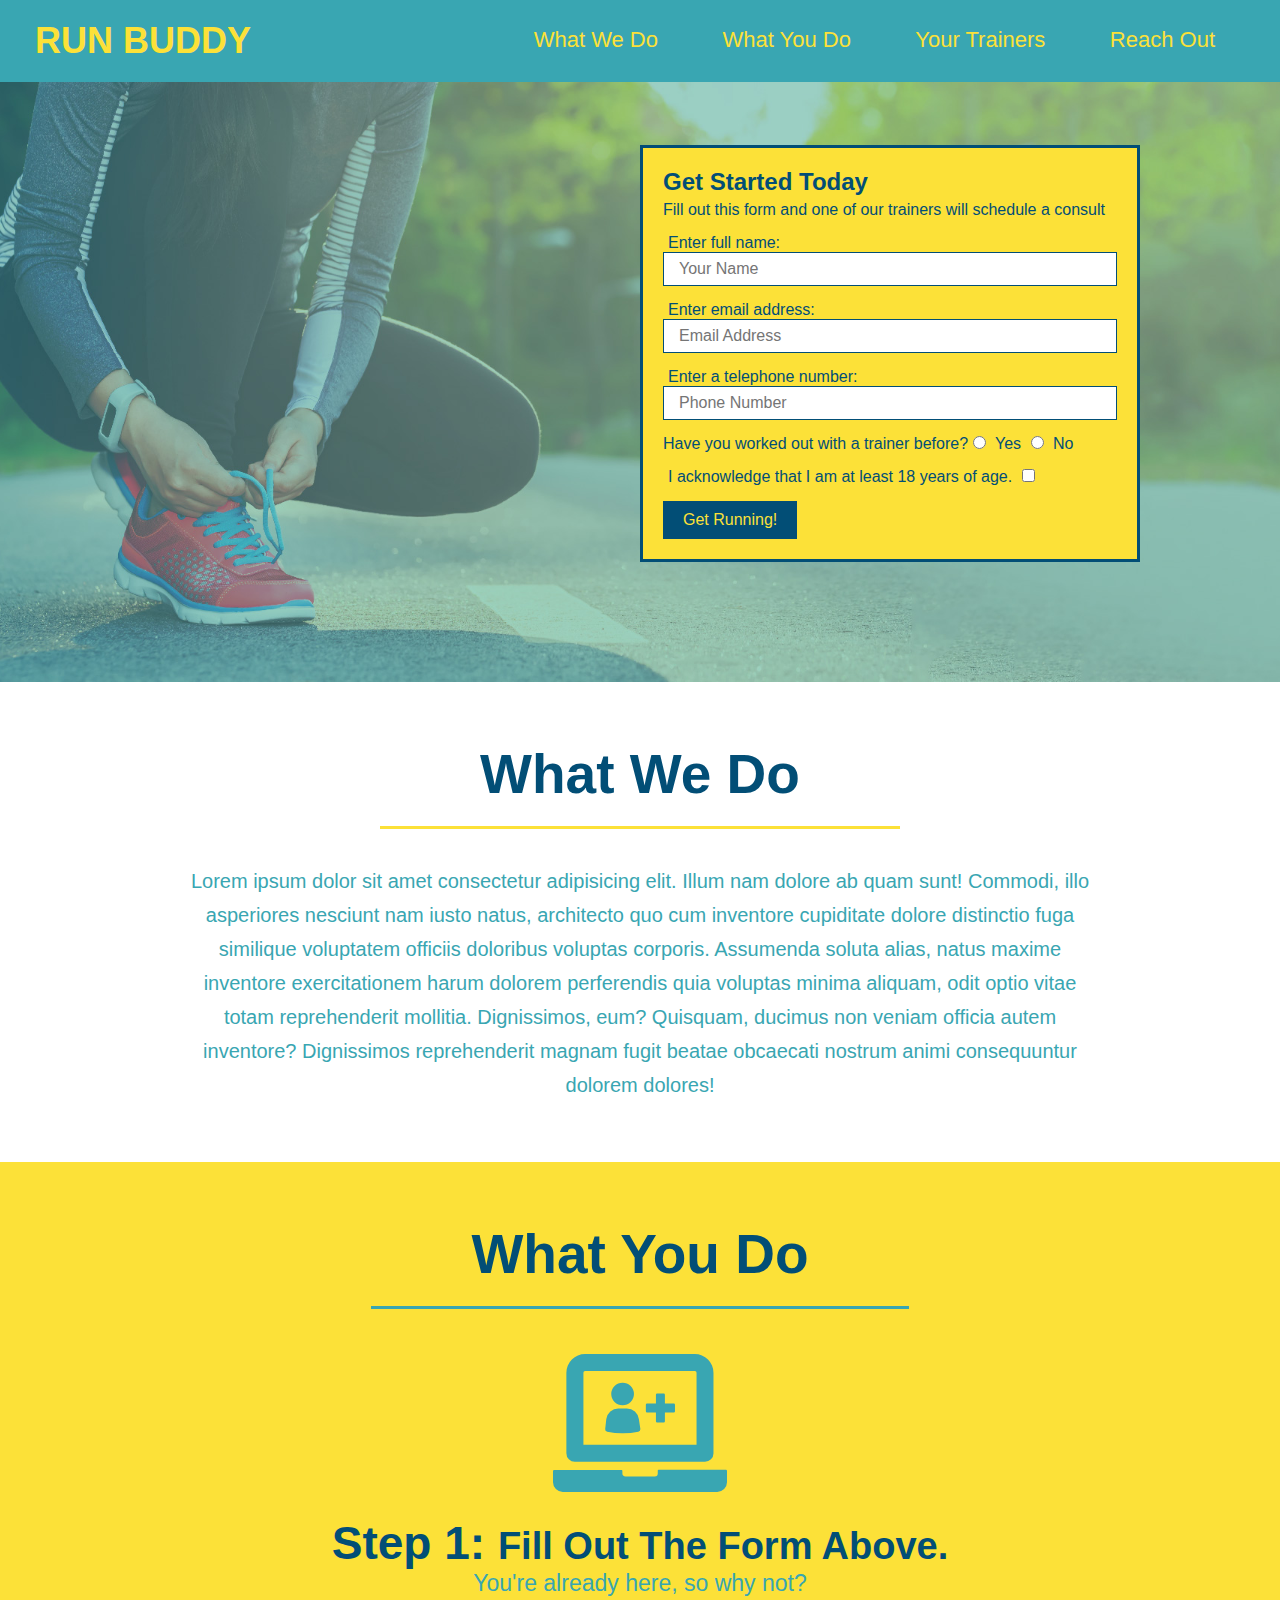
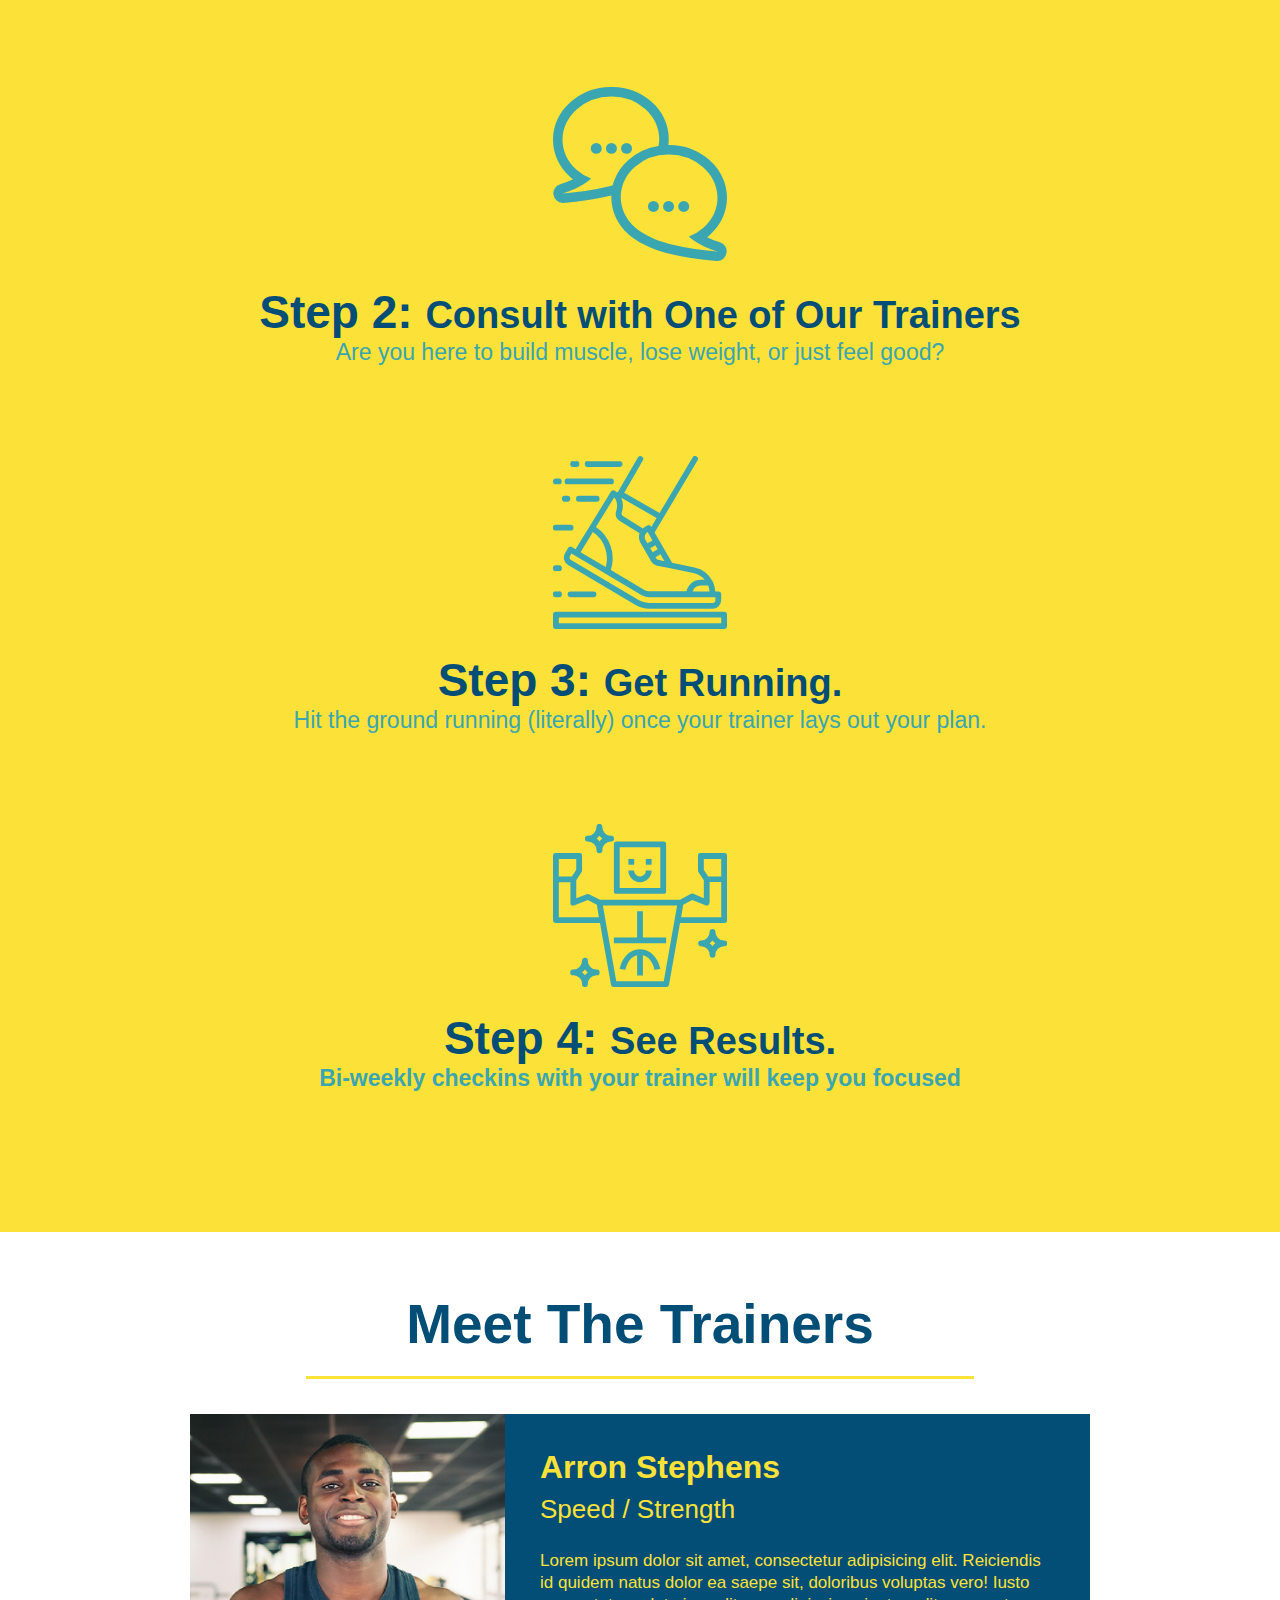
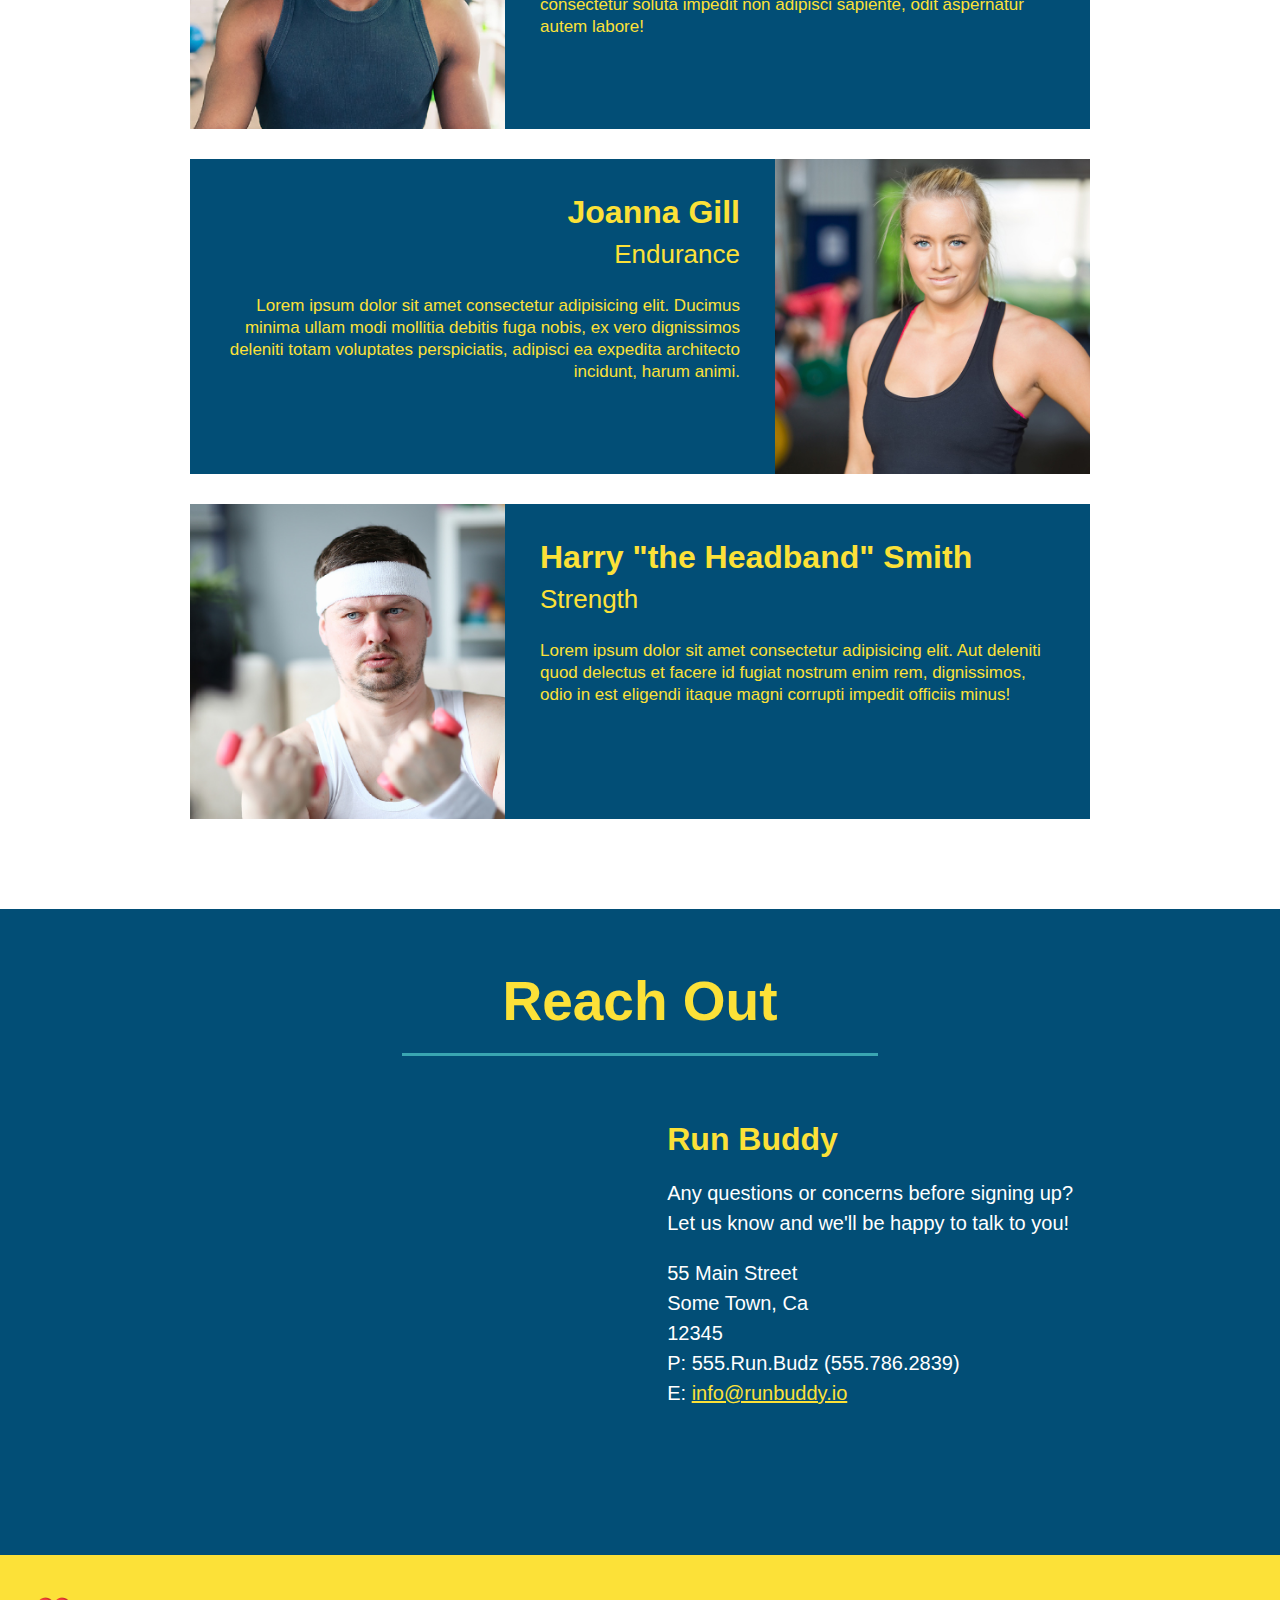
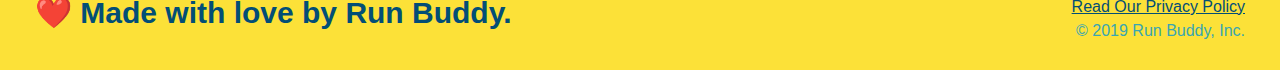
==== index.html @ bd741555 "privacy policy" ====
<!DOCTYPE html>

<html lang="en">

    <head>
        <link rel="stylesheet" href="./assets/css/style.css" />
        <meta charset="UTF-8" />
        <title> Run Buddy</title>
    </head>

    <body>

    <!-- navigation -->

    <header>

        <h1>
            <a href="/">RUN BUDDY</a>

        </h1>

        <nav>

    <!-- Unordered list element -->

    <ul>
        <!-- List item element -->

        <li>
    
            <!-- Anchor element -->

            <a href="#what-we-do">What We Do</a>

        </li>

        <li>

            <a href="#what-you-do">What You Do</a>

        </li>

        <li>

            <a href="#your-trainers">Your Trainers</a>

        </li>

        <li>

            <a href="#reach-out">Reach Out</a>

        </li>

    </ul>

        </nav>

    </header>

    <!-- hero/jumbotron -->

    <section class="hero">
        <div class="hero-form">
            <h3>Get Started Today</h3>
            <p>Fill out this form and one of our trainers will schedule a consult</p>
            <form>
                <label for="name">Enter full name:</label>
                <input type="text" placeholder="Your Name" name="name" id="name" class="form-input" />
                <label for="email">Enter email address:</label>
                <input type="email" placeholder="Email Address" name="email" id="email" class="form-input" />
                <label for="phone">Enter a telephone number:</label>
                <input type="tel" placeholder="Phone Number" name="phone" id="phone" class="form-input" />
                <p>
                    Have you worked out with a trainer before?
                    <input type="radio" name="trainer-confirm" id="trainer-yes" />
                    <label for="trainer-yes">Yes</label>
                    <input type="radio" name="trainer-confirm" id="trainer-no" />
                    <label for="trainer-no">No</label>
                </p>
                <p>
                    <label for="checkbox" >
                        I acknowledge that I am at least 18 years of age.
                    </label>
                    <input type="checkbox" name="age-confirm" id="checkbox" />
                </p>
                <button type="submit">
                    Get Running!
                </button>
            </form>
        </div>
     </section>


    <!-- what we do section -->

    <section id="what-we-do" class="intro">

        <h2 class="section-title primary-border">
            What We Do
        </h2>
        <p>
           Lorem ipsum dolor sit amet consectetur adipisicing elit. Illum nam dolore ab quam sunt! Commodi, illo asperiores nesciunt nam iusto natus, architecto quo cum inventore cupiditate dolore distinctio fuga similique voluptatem officiis doloribus voluptas corporis. Assumenda soluta alias, natus maxime inventore exercitationem harum dolorem perferendis quia voluptas minima aliquam, odit optio vitae totam reprehenderit mollitia. Dignissimos, eum? Quisquam, ducimus non veniam officia autem inventore? Dignissimos reprehenderit magnam fugit beatae obcaecati nostrum animi consequuntur dolorem dolores!
        </p>    
    </section> 

    <!-- what you do section -->

    <section id="what-you-do" class="steps">

        <h2 class="section-title secondary-border">
            What You Do
        </h2>

        <div>
            <img src="./assets/images/step-1.svg" alt="" />
            <h3>Step 1: <span>Fill Out The Form Above.</span></h3>
            <p>You're already here, so why not?</p>
        </div>

        <div>
            <img src="./assets/images/step-2.svg" alt="" />
            <h3>Step 2: <span>Consult with One of Our Trainers</span></h3>
            <p>Are you here to build muscle, lose weight, or just feel good?</p>
        </div>

        <div>
            <img src="./assets/images/step-3.svg" alt="" />
            <h3>Step 3: <span>Get Running.</span></h3>
            <p>Hit the ground running (literally) once your trainer lays out your plan.</p>
        </div>

        <div>
            <img src="./assets/images/step-4.svg" alt="" />
            <h3>Step 4: <span>See Results.</</h3>
            <p>Bi-weekly checkins with your trainer will keep you focused</p>
        </div>

    </section> 

    <!-- meet the trainers section -->

    <section id="your-trainers" class="trainers">

        <h2 class="section-title primary-border">
            Meet The Trainers
        </h2>
        <article class="trainer">
            <img src="./assets/images/trainer-1.jpg" alt="Aaron Stephens in his workout clothes, ready to pump iron." />
            <div class="trainer-bio text-left">
                <h3>Arron Stephens</h3>
                <h4>Speed / Strength</h4>
                <p>
                    Lorem ipsum dolor sit amet, consectetur adipisicing elit. Reiciendis id quidem natus dolor ea saepe sit, doloribus voluptas vero! Iusto consectetur soluta impedit non adipisci sapiente, odit aspernatur autem labore!
                </p>
            </div>
        </article>
        <!--Secong Trainer Bio-->
        <article class="trainer">
            <div class="trainer-bio text-right">
                <h3>Joanna Gill</h3>
                <h4>Endurance</h4>
                <p>
                    Lorem ipsum dolor sit amet consectetur adipisicing elit. Ducimus minima ullam modi mollitia debitis fuga nobis, ex vero dignissimos deleniti totam voluptates perspiciatis, adipisci ea expedita architecto incidunt, harum animi.
                </p>
            </div>
            <img src="./assets/images/trainer-2.jpg" alt="Joanna Gill cooling off after a workout" />
        </article>
        <!--Third Trainer Bio-->
        <article class="trainer">
            <img src="./assets/images/trainer-3.jpg" alt="Harry Smith wearing a headband and lifting comically small pink weights" />
            <div class="trainer-bio text-left">
                <h3>Harry "the Headband" Smith</h3>
                <h4>Strength</h4>
                <p>
                    Lorem ipsum dolor sit amet consectetur adipisicing elit. Aut deleniti quod delectus et facere id fugiat nostrum enim rem, dignissimos, odio in est eligendi itaque magni corrupti impedit officiis minus!
                </p>
            </div>
        </article>

    </section>

    <!-- reach out section -->

    <section id="reach-out" class="contact">
        <h2 class="section-title secondary-border">Reach Out</h2>
        <div class="contact-info">
            <iframe src="https://www.google.com/maps/embed?pb=!1m18!1m12!1m3!1d2793.782365047268!2d-122.56208694869922!3d45.5547034353179!2m3!1f0!2f0!3f0!3m2!1i1024!2i768!4f13.1!3m3!1m2!1s0x5495a3fcd3705af5%3A0xd27394bd0dbdc90b!2s9943%20NE%20Campaign%20St%2C%20Portland%2C%20OR%2097220!5e0!3m2!1sen!2sus!4v1657655370206!5m2!1sen!2sus"
            style="border:0;" 
            allowfullscreen="" 
            loading="lazy" 
            referrerpolicy="no-referrer-when-downgrade">
            </iframe>
            <div>
            <h3>Run Buddy</h3>
            <p>
                Any questions or concerns before signing up?
                <br />
                Let us know and we'll be happy to talk to you!
            </p>
            <address>
                55 Main Street <br/>
                Some Town, Ca <br/>
                12345<br />
                P: 555.Run.Budz (555.786.2839)<br/>
                E: <a href="mailto:info@runbuddy.io">info@runbuddy.io</a>
            </address>
            </div>
        </div>

    </section>

    <!-- footer -->

    <footer>

        <h2>❤️ Made with love by Run Buddy.</h2>
    <div>
        <a href="./privacy-policy.html">Read Our Privacy Policy</a><br />
        &copy; 2019 Run Buddy, Inc.
    </div>
        
    </footer>
    
        
    </body>
</html>
---- assets/css/style.css ----
* {
    margin: 0;
    padding: 0;
    box-sizing: border-box;
}

body {
    color: #39a6b2;
    font-family: Helvetica, arial, sans-serif;
}

header {
    padding: 20px 35px;
    background-color: #39a6b2;
}

header h1 {
    font-weight: bold;
    font-size: 36px;
    color: #fce138;
    margin: 0;
    display: inline;
}

header a {
    text-decoration: none;
    color: #fce138;
}
header nav {
    float: right;
    margin: 7px 0;
}
header nav ul li {
    display: inline;
}
header nav ul li a {
    margin: 0 30px;
    font-weight:lighter;
    font-size: 22px;
}
footer {
    background: #fce138;
    width: 100%;
    padding: 40px 35px;
}
footer h2 {
    display: inline;
    color: #024e76;
    font-size: 30px;
    margin: 0;
}
footer div {
    float: right;
    line-height: 1.5;
    text-align: right;
}
footer a {
    color: #024e76;
}
section {
    padding: 60px;
}
.hero {
    background-image: url("../images/hero-bg.jpg");
    height: 600px;
    background-size: cover;
    background-position: center;
    position: relative;
}
.hero-form {
    background-color: #fce138;
    padding: 20px;
    width: 500px;
    color: #024e76;
    border: solid 3px #024e76;
    position: absolute;
    bottom: 120px;
    right: 140px;
}
.hero-form h3 {
    font-size: 24px;
    margin: 0px;
}
.hero-form p {
    margin: 5px 0 15px;
}
.form-input {
    border: 1px solid #024e76;
    display: block;
    padding: 7px 15px;
    font-size: 16px;
    color: #024e76;
    width: 100%;
    margin-bottom: 15px;
}
.hero-form label {
    margin: 0 5px;
}
.hero-form button {
    color: #fce138;
    background-color: #024e76;
    border: none;
    padding: 10px 20px;
    font-size: 16px;
}
.intro {
    text-align: center;
}

.intro p {
    line-height: 1.7;
    color: #39a6b2;
    width: 80%;
    font-size: 20px;
    margin: 0 auto;
}
.section-title {
    font-size: 55px;
    color: #024e76;
    margin-bottom: 35px;
    padding: 0 100px 20px 100px;
    display: inline-block;
    border-bottom: 3px solid;
}
.primary-border {
    border-color: #fce138;
}
.secondary-border {
    border-color: #39a6b2;
}
.steps {
    text-align: center;
    background: #fce138;
}
.steps div {
    margin-bottom: 80px;
}
.steps img {
    width: 15%;
    margin: 10px 0;
}
.steps h3 {
    color: #024e76;
    font-size: 46px;
    margin-top: 10px;

}
.steps p {
    color: #39a6b2;
    font-size: 23px;
}
.steps span {
    font-size: 38px;
}
.trainers {
    text-align: center;
}
.trainer {
    width: 900px;
    margin: 0 auto 30px auto;
    background: #024e76;
    color: #fce138;
    overflow: auto;
}
.trainer img {
    width: 35%; 
    float: left;
}
.trainer-bio {
    padding: 35px;
    float: left;
    width: 65%;
}
.text-left {
    text-align: left;
}
.text-right {
    text-align: right;
}
.trainer-bio h3 {
    font-size: 32px;
    margin-bottom: 8px;
}
.trainer-bio h4 {
    font-weight: normal;
    font-size: 26px;
    margin-bottom: 25px;
}
.trainer-bio p {
    font-size: 17px;
    line-height: 1.3;
}
.contact {
    text-align: center;
    background: #024e76;
}
.contact h2 {
    color: #fce138;
}
.contact-info iframe {
    width: 400px;   
    height: 400px;
}
.contact-info div {
    width: 410px;
    display: inline-block;
    vertical-align: top;
    text-align: left;
    margin: 30px 0 0 60px;
    color: white;
}
.contact-info h3 {
    color: #fce138;
    font-size: 32px;    
}
.contact-info p, .contact-info address {
    margin: 20px 0;
    line-height: 1.5;
    font-size: 20px;    
    font-style: normal;
}
.contact-info a {
    color: #fce138;
}
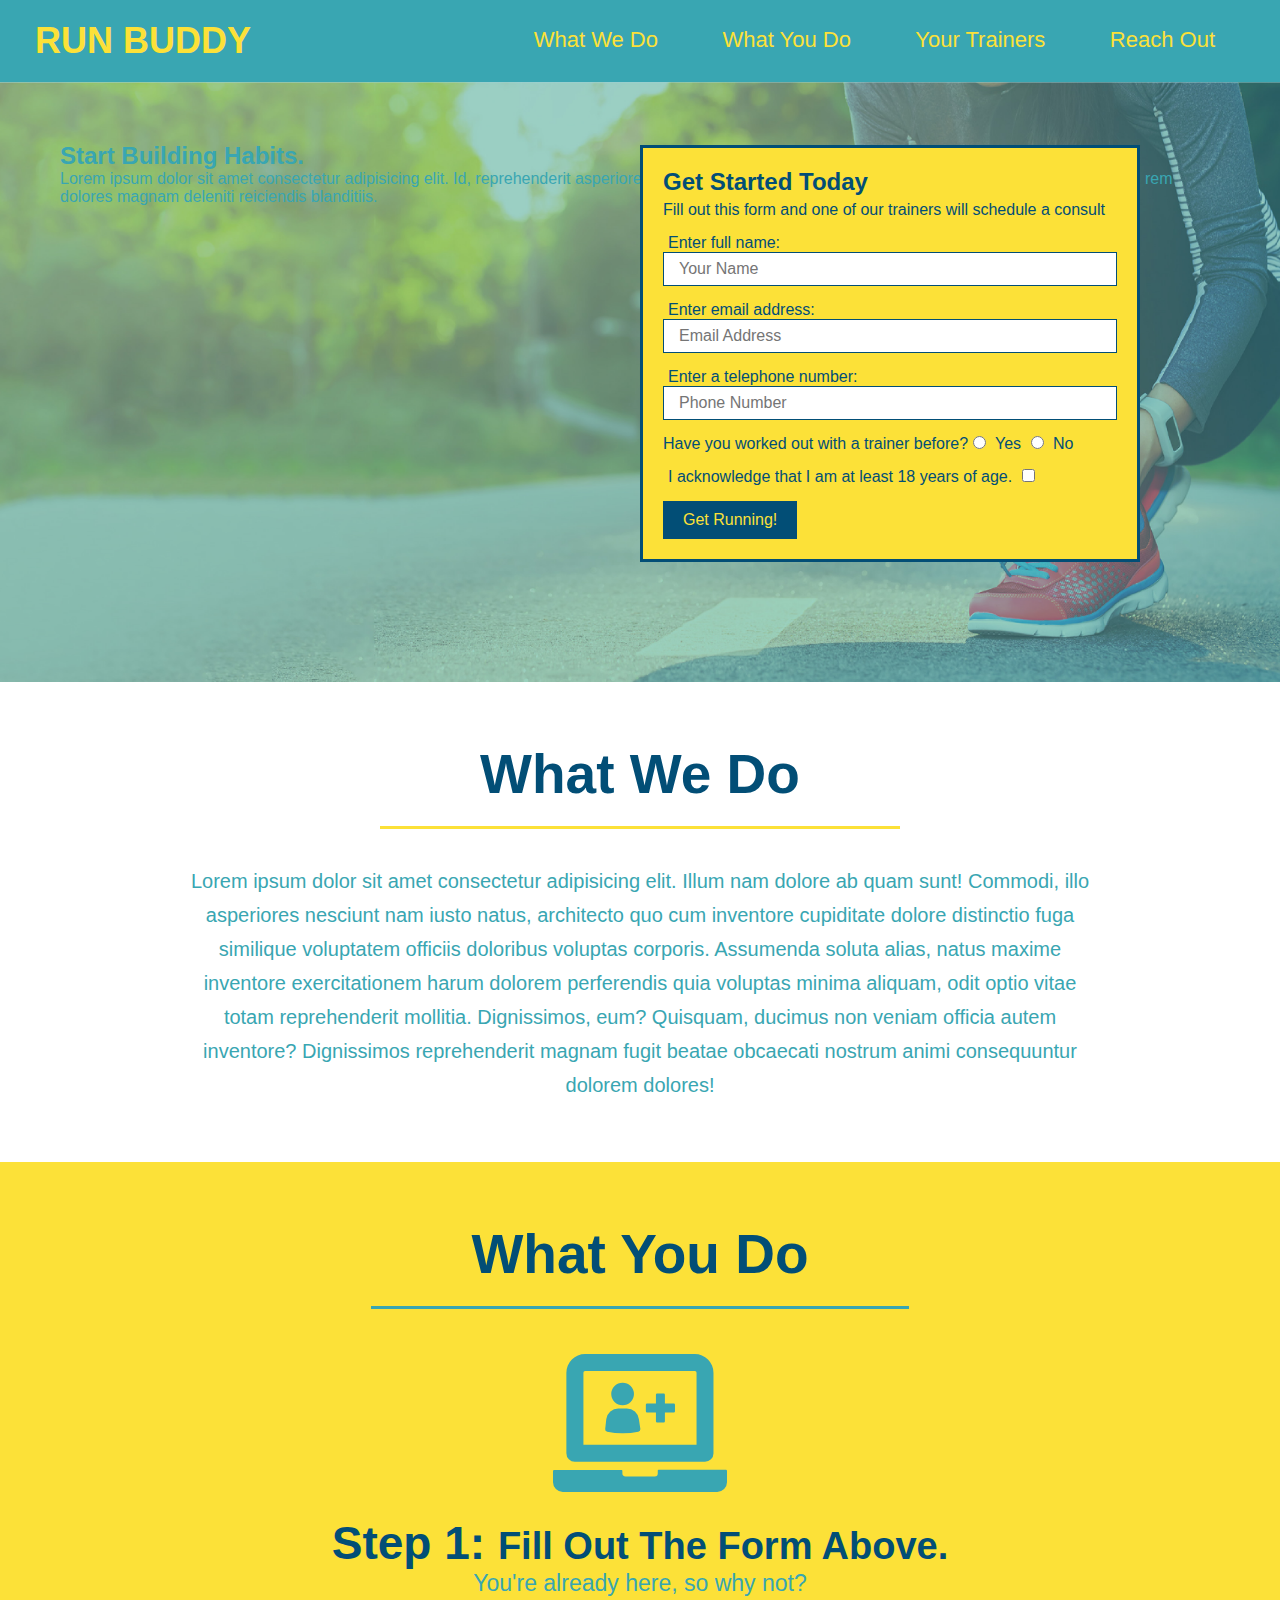
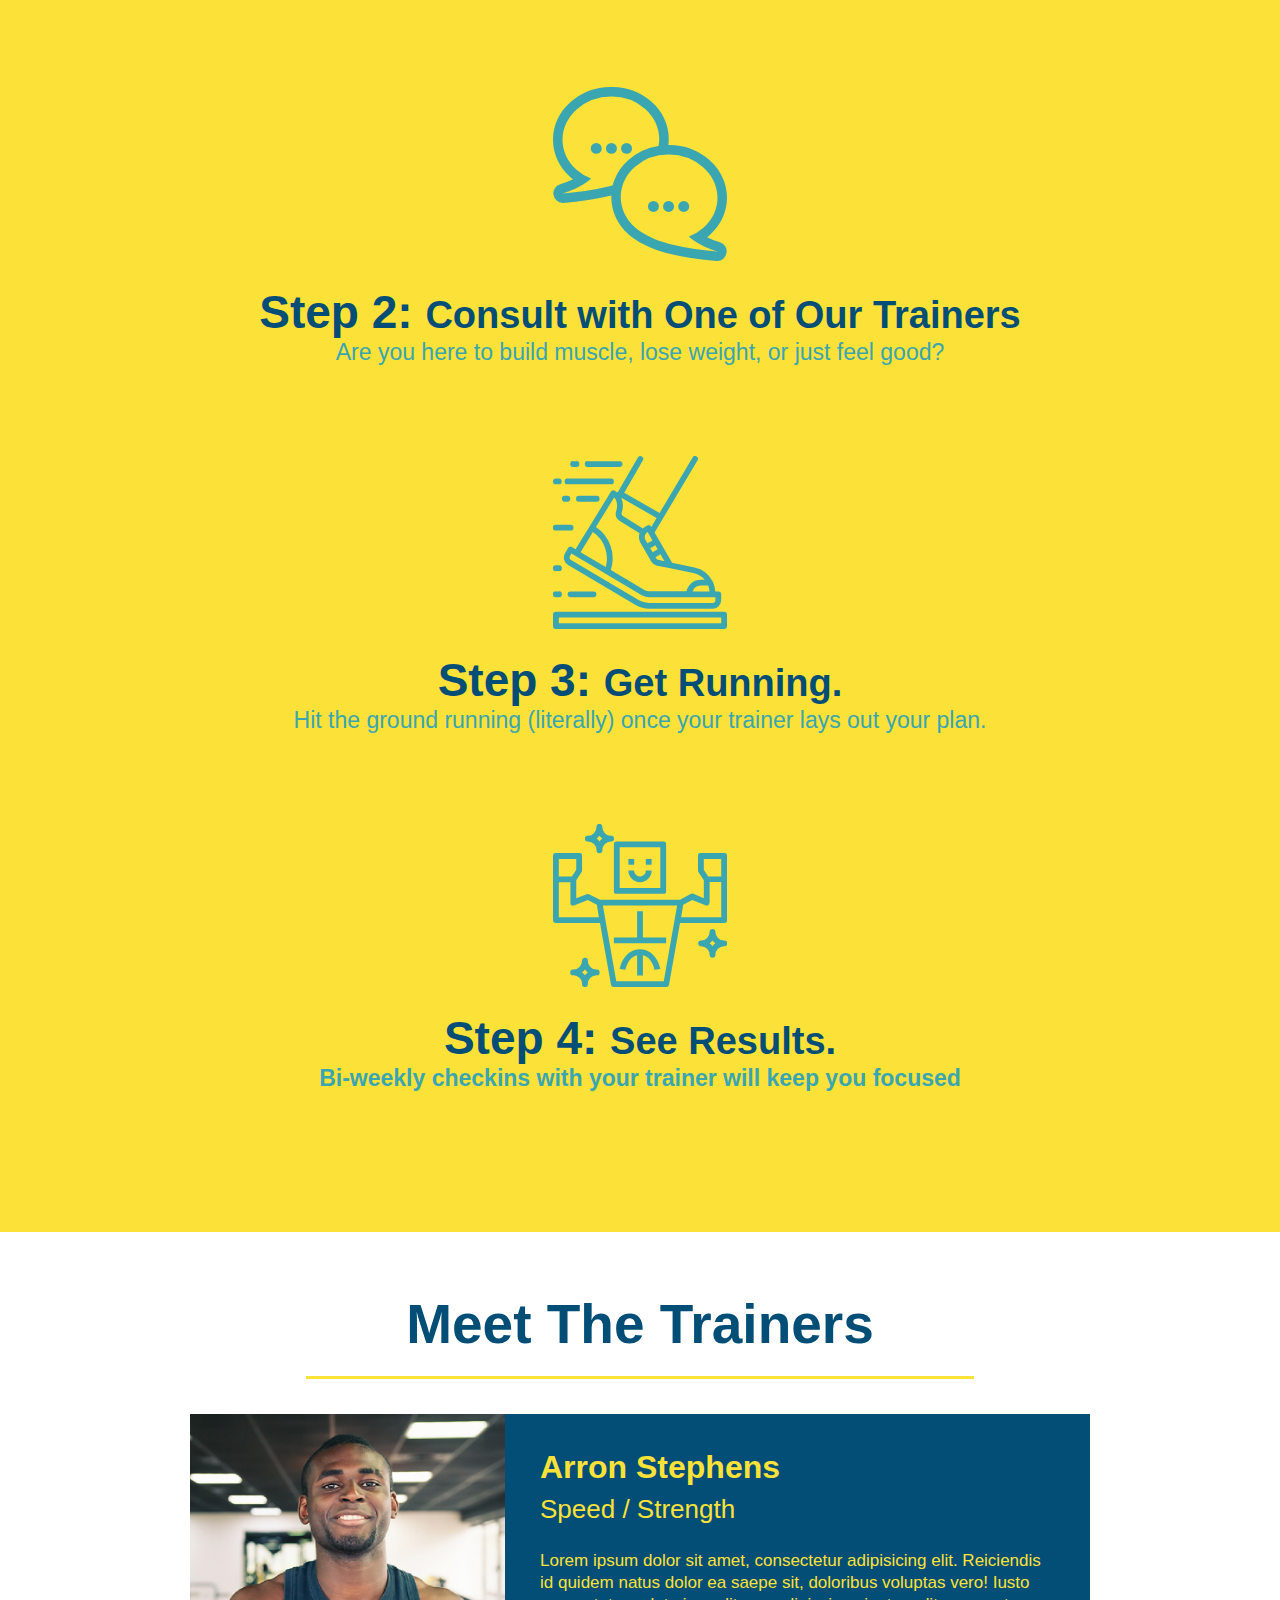
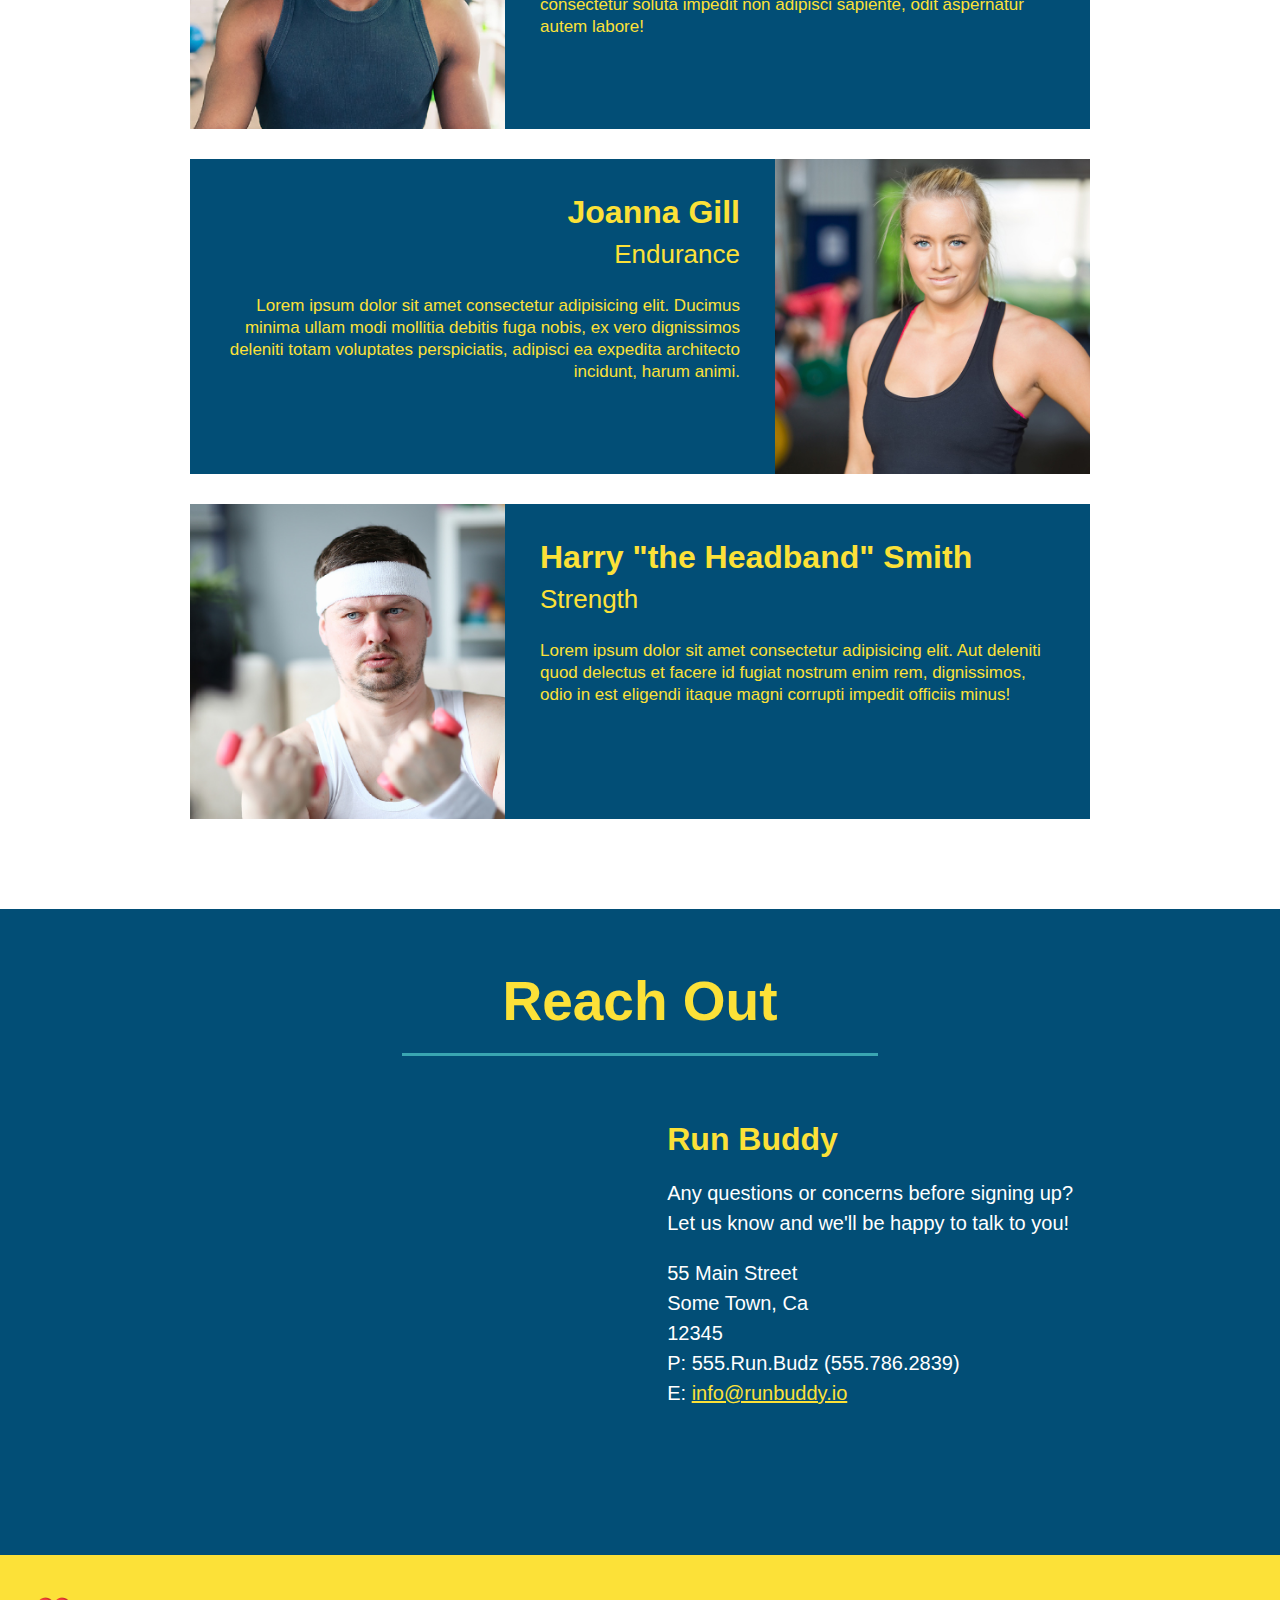
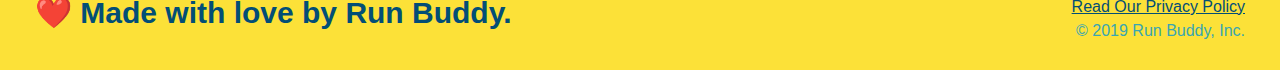
==== commit cf7016d1: "add content to hero, replaced image" ====
--- a/index.html
+++ b/index.html
@@ -61,6 +61,11 @@
     <!-- hero/jumbotron -->
 
     <section class="hero">
+        <div class="hero-cta"> 
+            <h2>Start Building Habits.</h2>
+            <p>Lorem ipsum dolor sit amet consectetur adipisicing elit. Id, reprehenderit asperiores voluptates eius praesentium delectus adipisci sapiente, cum maiores rem dolores magnam deleniti reiciendis blanditiis.  
+            </p>
+        </div>
         <div class="hero-form">
             <h3>Get Started Today</h3>
             <p>Fill out this form and one of our trainers will schedule a consult</p>
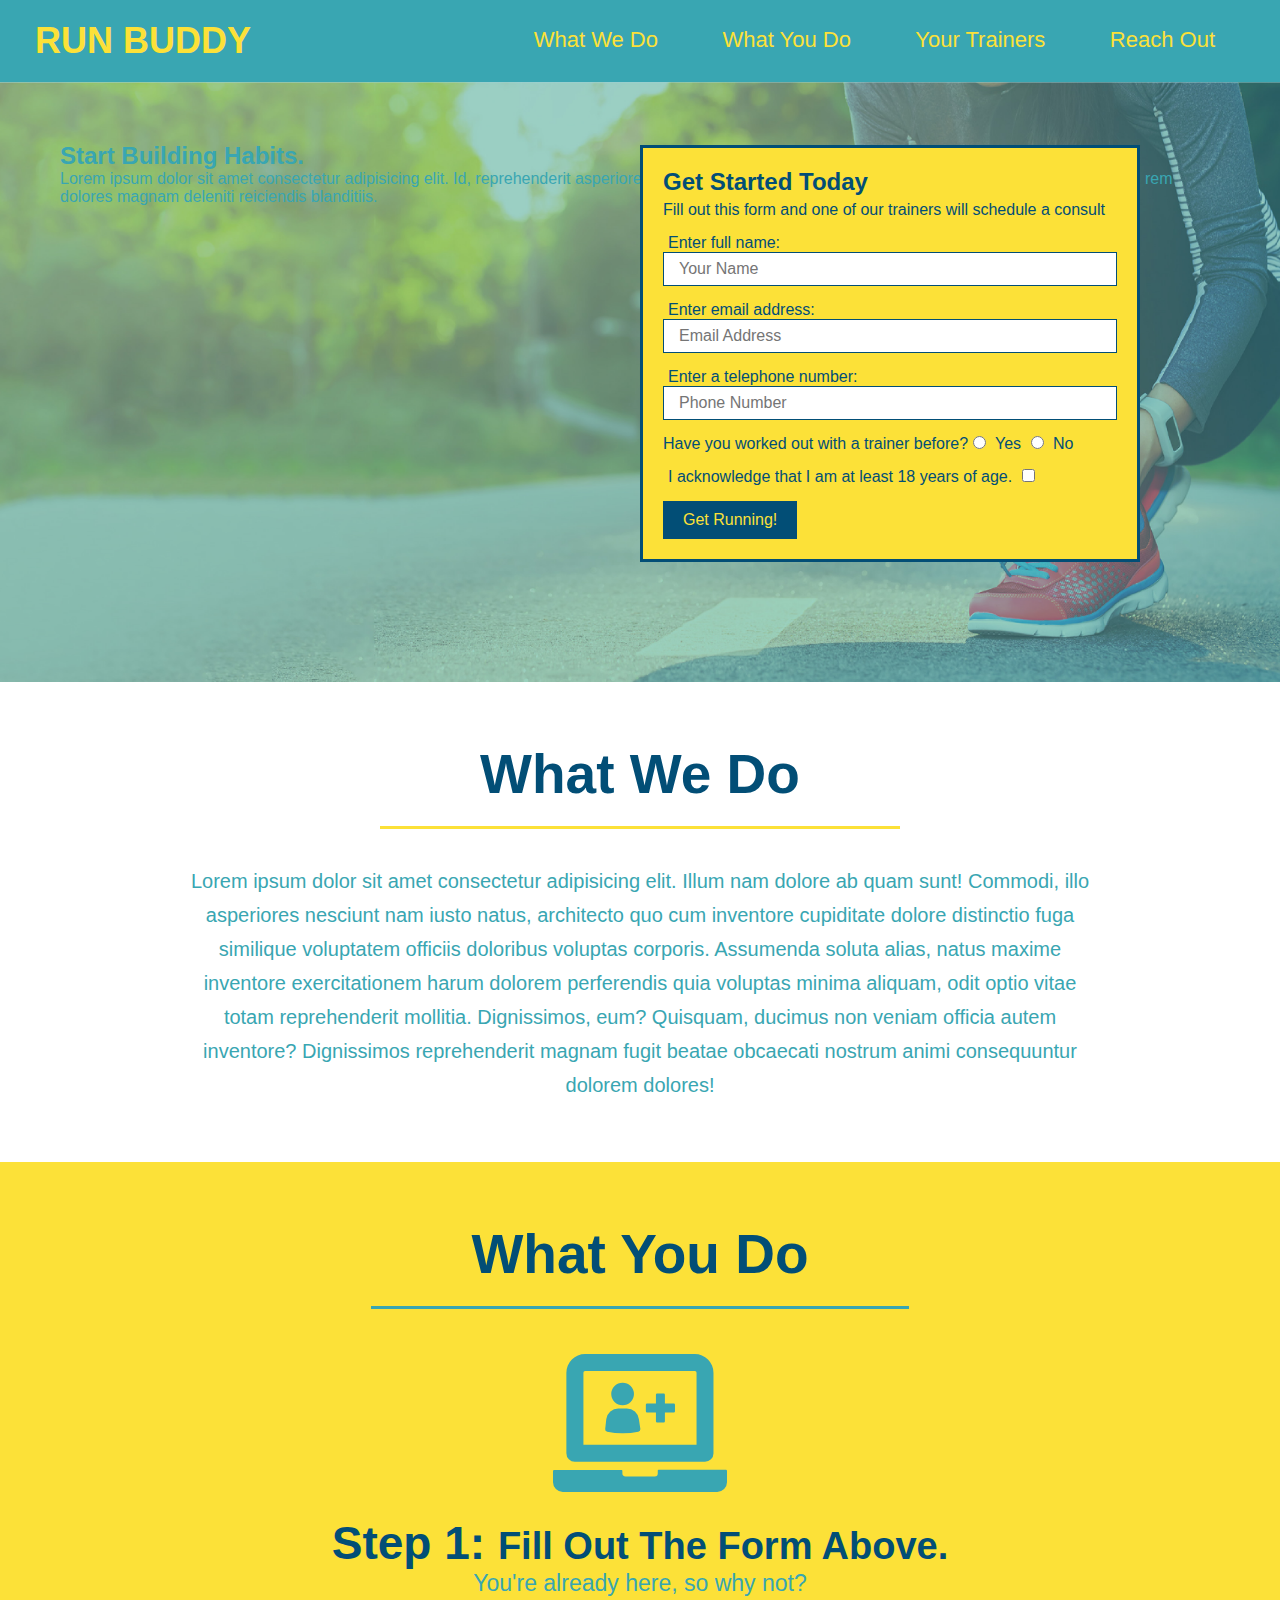
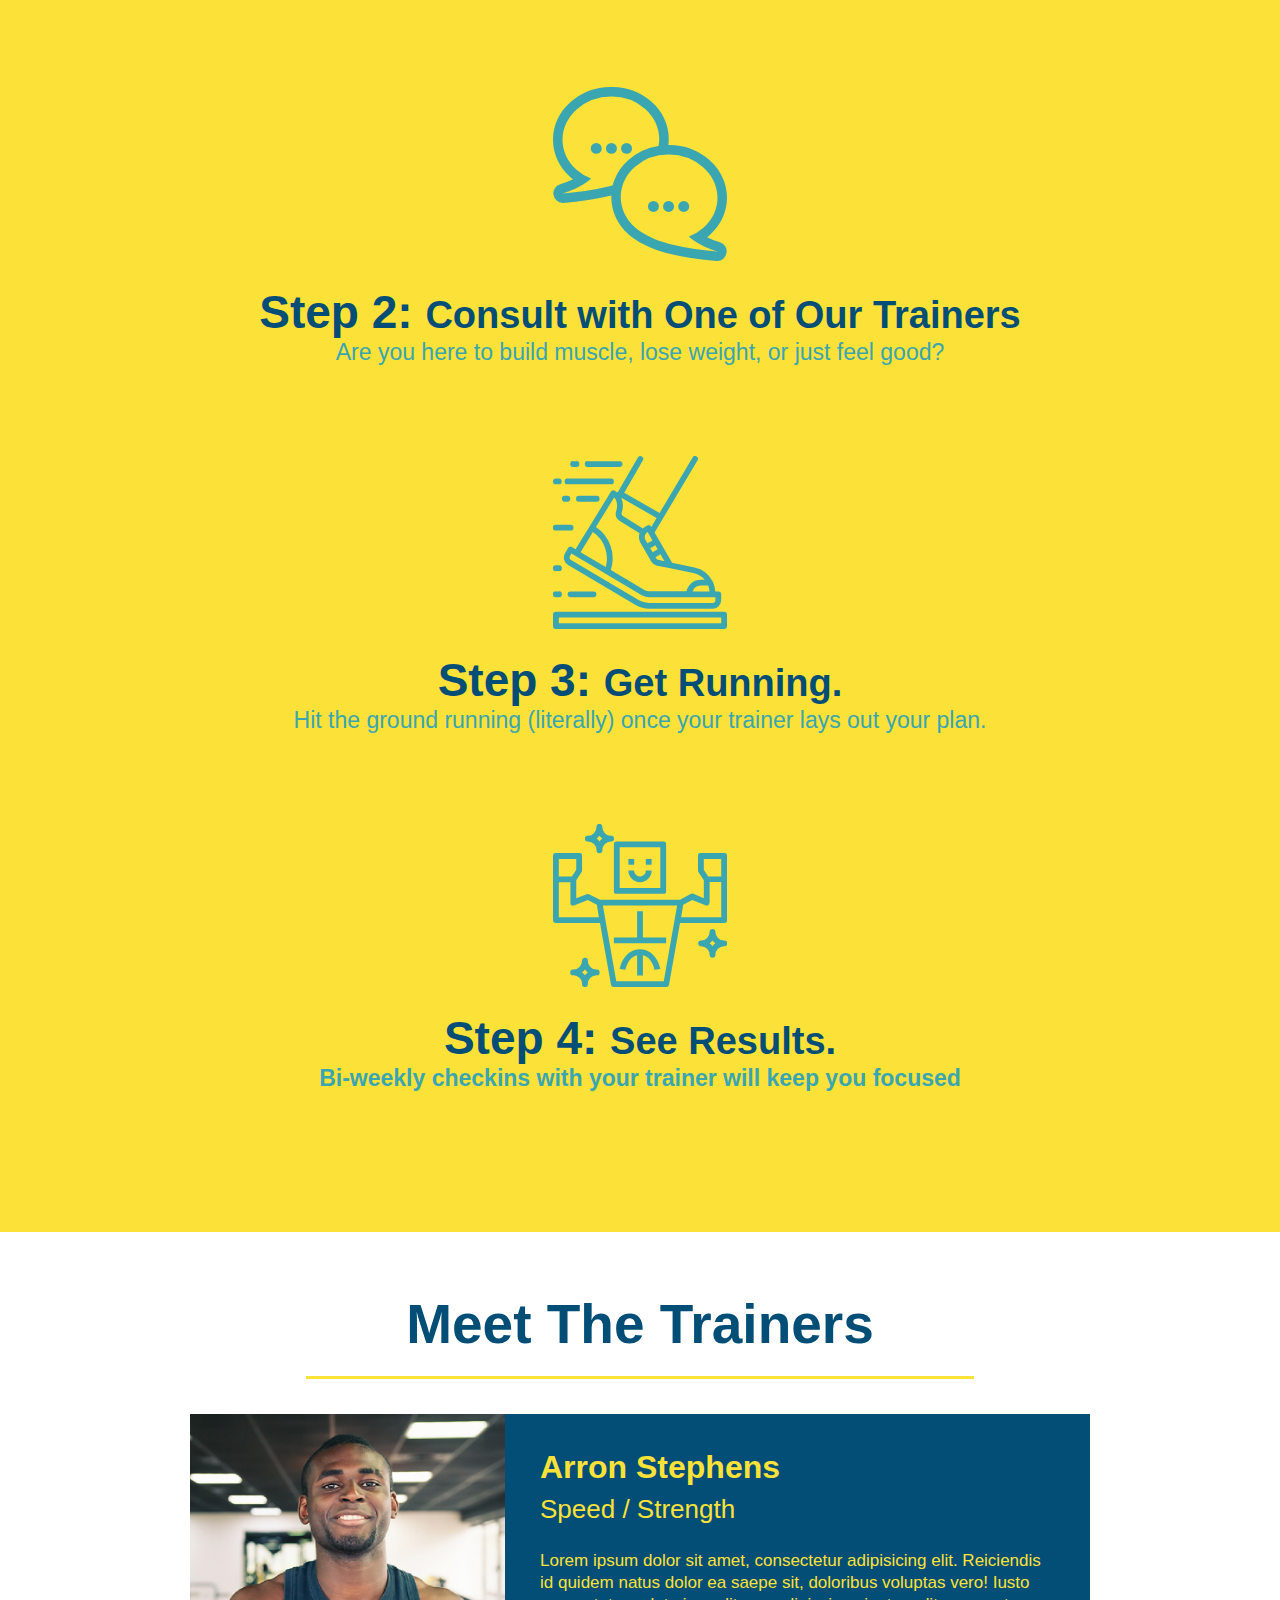
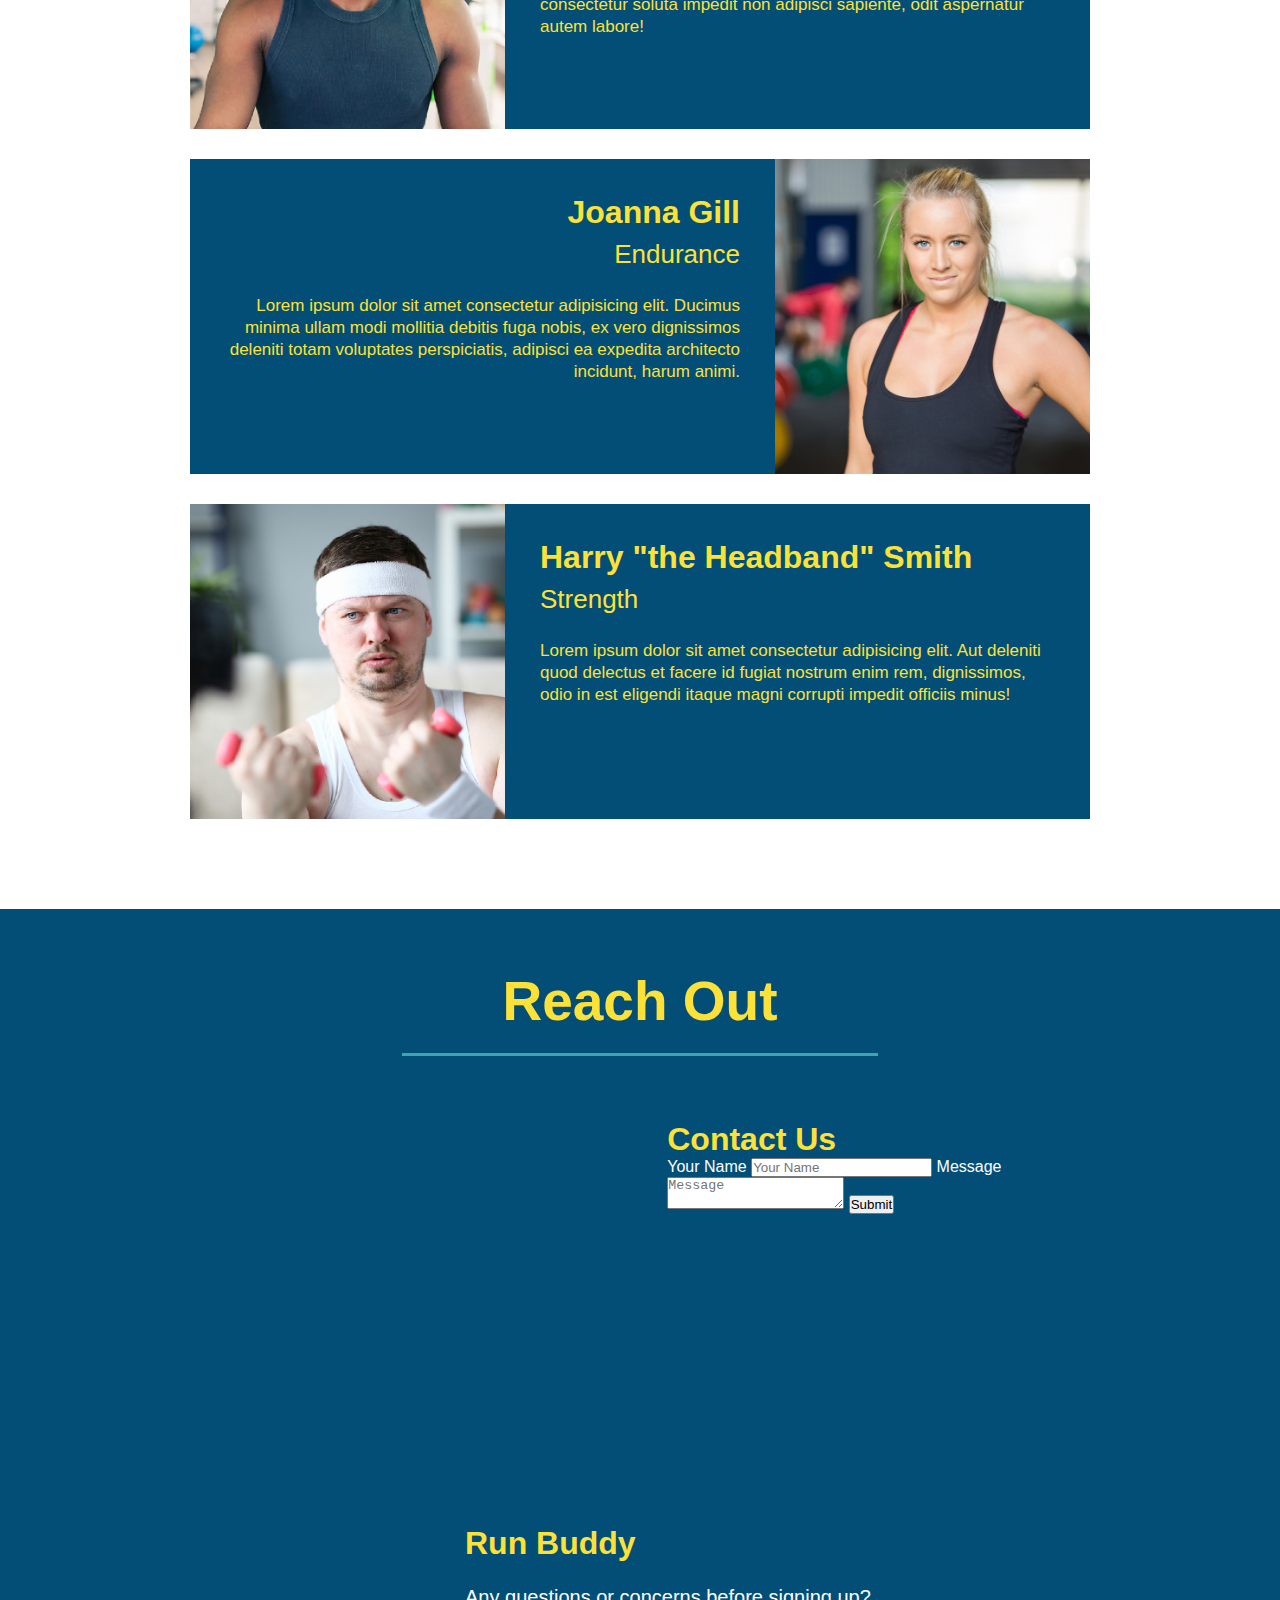
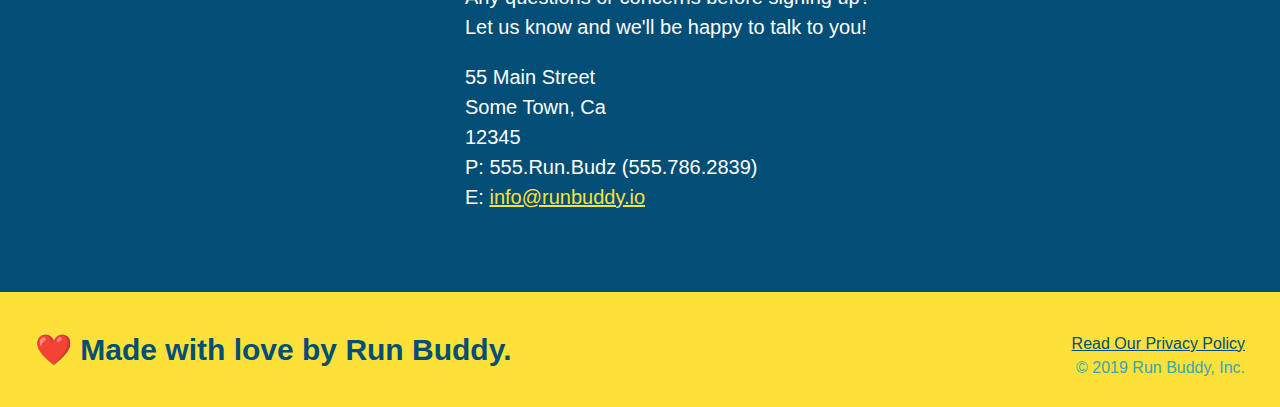
==== commit b6e6da0a: "add contact form" ====
--- a/index.html
+++ b/index.html
@@ -196,6 +196,18 @@
             loading="lazy" 
             referrerpolicy="no-referrer-when-downgrade">
             </iframe>
+            <div class="contact-form">
+                <h3>Contact Us</h3>
+                <form>
+                    <label for="contact-name">Your Name</label>
+                    <input type="text" id="contact-name" placeholder="Your Name" />
+
+                    <label for="contact-message">Message</label>
+                    <textarea id="contact-message" placeholder="Message"></textarea>
+
+                    <button type="submit">Submit</button>
+                </form>
+            </div>
             <div>
             <h3>Run Buddy</h3>
             <p>
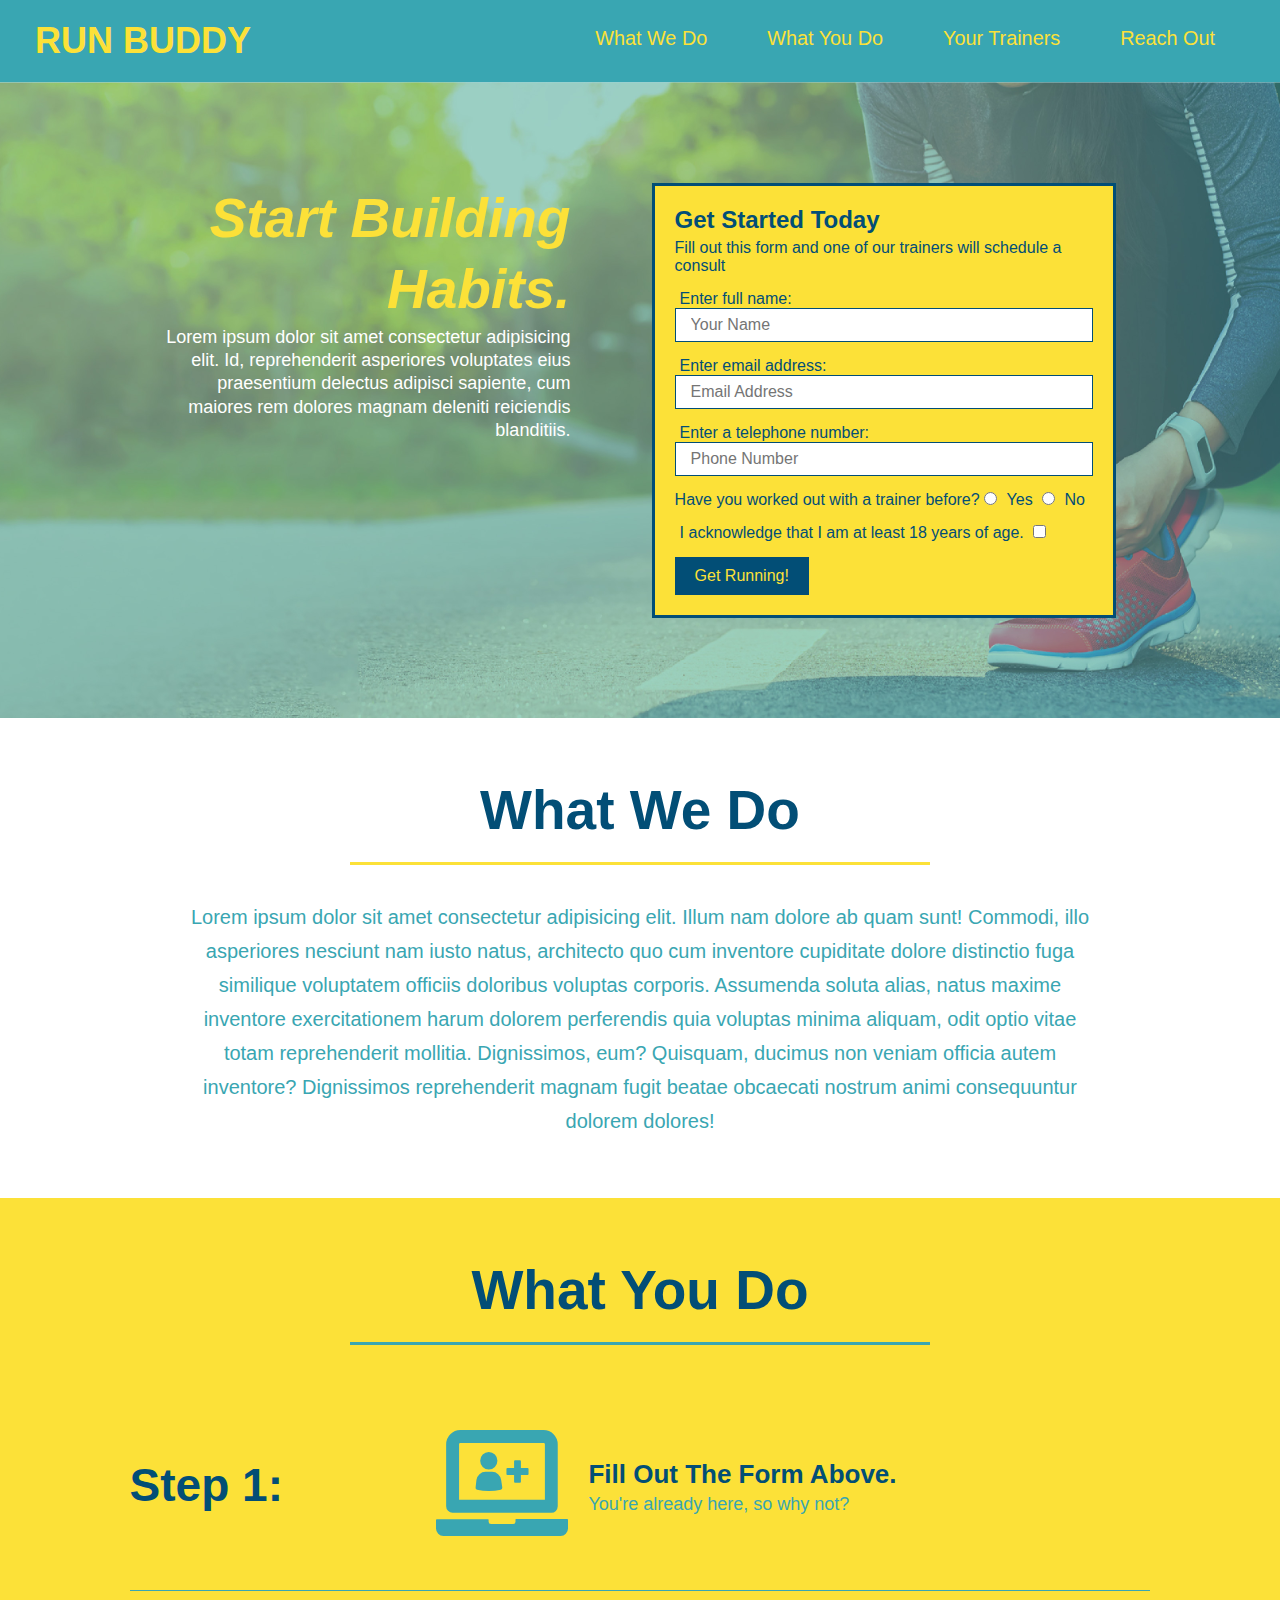
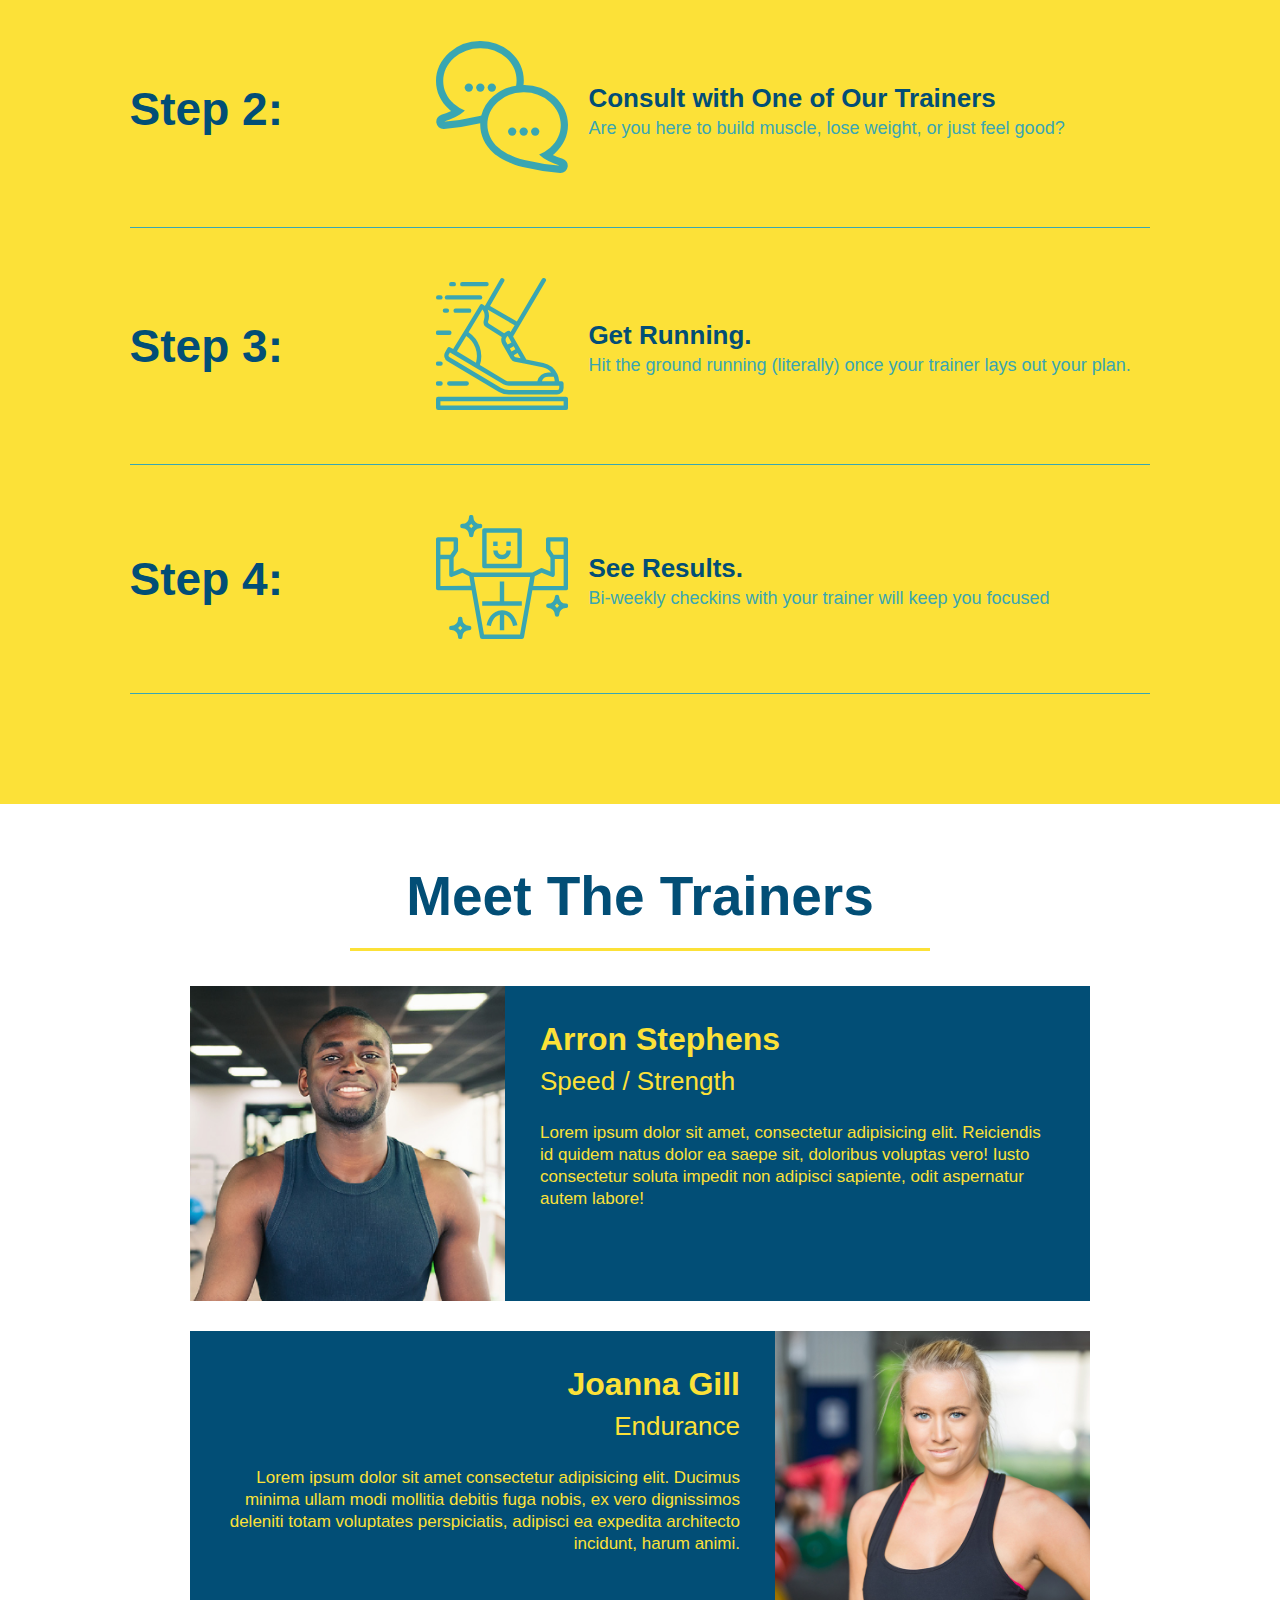
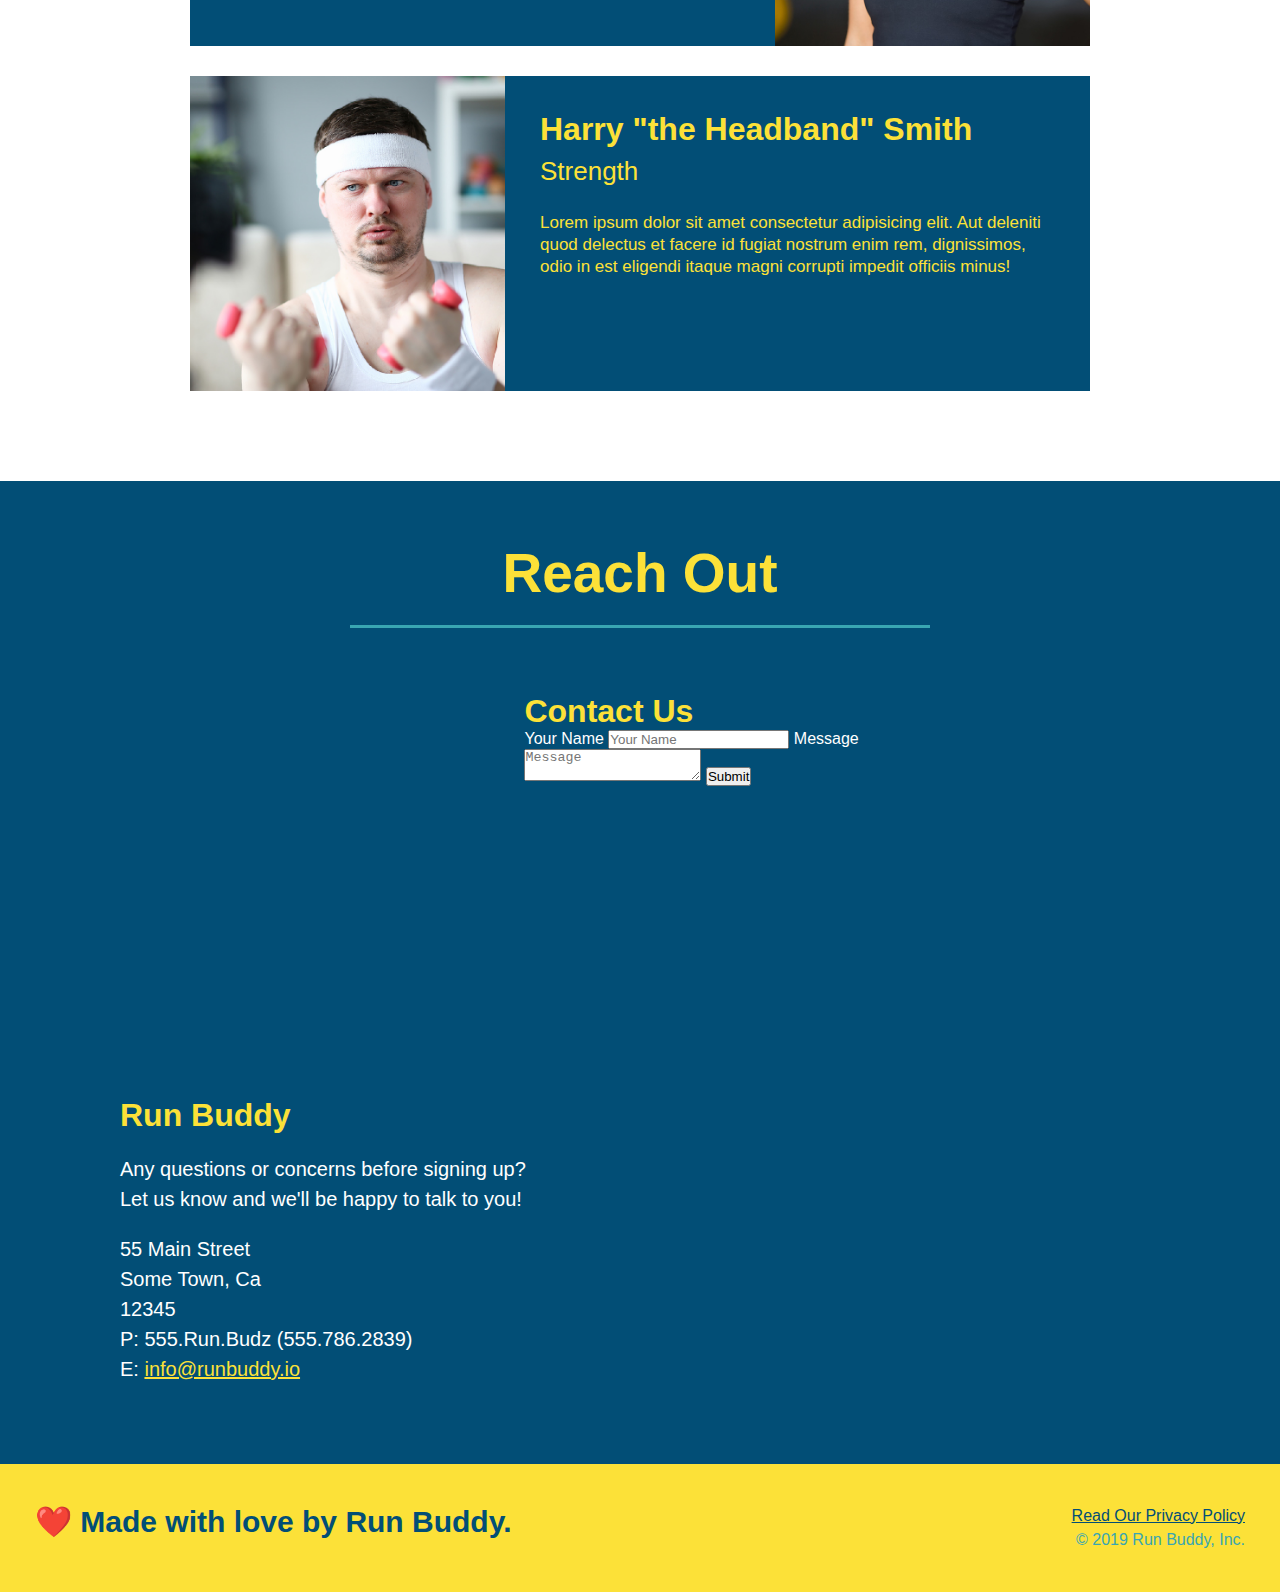
==== commit 7368d7ac: "add flexbox to the steps" ====
--- a/index.html
+++ b/index.html
@@ -100,45 +100,77 @@
     <!-- what we do section -->
 
     <section id="what-we-do" class="intro">
-
+        <div class="flex-row">
         <h2 class="section-title primary-border">
             What We Do
         </h2>
+        </div>
+        <div class="flex-row">
         <p>
            Lorem ipsum dolor sit amet consectetur adipisicing elit. Illum nam dolore ab quam sunt! Commodi, illo asperiores nesciunt nam iusto natus, architecto quo cum inventore cupiditate dolore distinctio fuga similique voluptatem officiis doloribus voluptas corporis. Assumenda soluta alias, natus maxime inventore exercitationem harum dolorem perferendis quia voluptas minima aliquam, odit optio vitae totam reprehenderit mollitia. Dignissimos, eum? Quisquam, ducimus non veniam officia autem inventore? Dignissimos reprehenderit magnam fugit beatae obcaecati nostrum animi consequuntur dolorem dolores!
-        </p>    
+        </p> 
+        </div>   
     </section> 
 
     <!-- what you do section -->
 
     <section id="what-you-do" class="steps">
-
+        <div class="flex-row">
         <h2 class="section-title secondary-border">
             What You Do
         </h2>
-
-        <div>
-            <img src="./assets/images/step-1.svg" alt="" />
-            <h3>Step 1: <span>Fill Out The Form Above.</span></h3>
-            <p>You're already here, so why not?</p>
-        </div>
-
-        <div>
-            <img src="./assets/images/step-2.svg" alt="" />
-            <h3>Step 2: <span>Consult with One of Our Trainers</span></h3>
-            <p>Are you here to build muscle, lose weight, or just feel good?</p>
-        </div>
-
-        <div>
-            <img src="./assets/images/step-3.svg" alt="" />
-            <h3>Step 3: <span>Get Running.</span></h3>
-            <p>Hit the ground running (literally) once your trainer lays out your plan.</p>
-        </div>
-
-        <div>
-            <img src="./assets/images/step-4.svg" alt="" />
-            <h3>Step 4: <span>See Results.</</h3>
-            <p>Bi-weekly checkins with your trainer will keep you focused</p>
+        </div>
+
+        <div class="step">
+            <h3>Step 1:</h3>
+            <div class="step-info">
+                <div class="step-img">
+                    <img src="./assets/images/step-1.svg" alt="" />
+                </div>
+                <div class="step-text">
+                    <h4>Fill Out The Form Above.</h4>
+                    <p>You're already here, so why not?</p>
+                </div>
+            </div>
+        </div>
+
+        <div class="step">
+            <h3>Step 2:</h3>
+            <div class="step-info">
+                <div class="step-img">
+                    <img src="./assets/images/step-2.svg" alt="" />
+                </div>
+                <div class="step-text">
+                    <h4>Consult with One of Our Trainers</h4>
+                    <p>Are you here to build muscle, lose weight, or just feel good?</p>
+                </div>
+            </div>
+        </div>
+
+        <div class="step">
+            <h3>Step 3:</h3>
+            <div class="step-info">
+                <div class="step-img">
+                    <img src="./assets/images/step-3.svg" alt="" />
+                </div>
+                <div class="step-text">
+                    <h4>Get Running.</h4>
+                    <p>Hit the ground running (literally) once your trainer lays out your plan.</p>
+                </div>
+            </div>
+        </div>
+
+        <div class="step">
+            <h3>Step 4:</h3>
+            <div class="step-info">
+                <div class="step-img">
+                    <img src="./assets/images/step-4.svg" alt="" />
+                </div>
+                <div class="step-text">
+                    <h4>See Results.</h4>
+                    <p>Bi-weekly checkins with your trainer will keep you focused</p>
+                </div>
+            </div>
         </div>
 
     </section> 
@@ -146,10 +178,11 @@
     <!-- meet the trainers section -->
 
     <section id="your-trainers" class="trainers">
-
+        <div class="flex-row">
         <h2 class="section-title primary-border">
             Meet The Trainers
         </h2>
+        </div>
         <article class="trainer">
             <img src="./assets/images/trainer-1.jpg" alt="Aaron Stephens in his workout clothes, ready to pump iron." />
             <div class="trainer-bio text-left">
@@ -188,7 +221,9 @@
     <!-- reach out section -->
 
     <section id="reach-out" class="contact">
+        <div class="flex-row">
         <h2 class="section-title secondary-border">Reach Out</h2>
+        </div>
         <div class="contact-info">
             <iframe src="https://www.google.com/maps/embed?pb=!1m18!1m12!1m3!1d2793.782365047268!2d-122.56208694869922!3d45.5547034353179!2m3!1f0!2f0!3f0!3m2!1i1024!2i768!4f13.1!3m3!1m2!1s0x5495a3fcd3705af5%3A0xd27394bd0dbdc90b!2s9943%20NE%20Campaign%20St%2C%20Portland%2C%20OR%2097220!5e0!3m2!1sen!2sus!4v1657655370206!5m2!1sen!2sus"
             style="border:0;" 
--- a/assets/css/style.css
+++ b/assets/css/style.css
@@ -10,8 +10,11 @@
 }
 
 header {
+    display: flex;
     padding: 20px 35px;
     background-color: #39a6b2;
+    justify-content: space-between;
+    flex-wrap: wrap;
 }
 
 header h1 {
@@ -19,71 +22,105 @@
     font-size: 36px;
     color: #fce138;
     margin: 0;
-    display: inline;
+
 }
 
 header a {
     text-decoration: none;
     color: #fce138;
 }
+
 header nav {
-    float: right;
     margin: 7px 0;
 }
-header nav ul li {
-    display: inline;
-}
+
+header nav ul {
+    display: flex;
+    flex-wrap: wrap;
+    justify-content: space-between;
+    align-items: center;
+    list-style: none;
+}
+
 header nav ul li a {
     margin: 0 30px;
-    font-weight:lighter;
-    font-size: 22px;
-}
+    font-weight: lighter;
+    font-size: 1.55vw;
+}
+
 footer {
+    display: flex;
+    justify-content: space-between;
+    flex-wrap: wrap;
     background: #fce138;
     width: 100%;
     padding: 40px 35px;
 }
+
 footer h2 {
-    display: inline;
+
     color: #024e76;
     font-size: 30px;
     margin: 0;
 }
+
 footer div {
-    float: right;
+
     line-height: 1.5;
     text-align: right;
 }
+
 footer a {
     color: #024e76;
 }
+
 section {
     padding: 60px;
 }
+
 .hero {
+    display: flex;
+    justify-content: center;
+    flex-wrap: wrap;
     background-image: url("../images/hero-bg.jpg");
-    height: 600px;
     background-size: cover;
     background-position: center;
-    position: relative;
-}
+
+}
+
+.hero-cta {
+    width: 35%;
+    text-align: right;
+    margin: 3.5%;
+    color: #fff;
+    font-size: 18px;
+    line-height: 1.3;
+}
+
+.hero-cta h2 {
+    font-style: italic;
+    font-size: 55px;
+    color: #fce138;
+}
+
 .hero-form {
     background-color: #fce138;
     padding: 20px;
-    width: 500px;
     color: #024e76;
     border: solid 3px #024e76;
-    position: absolute;
-    bottom: 120px;
-    right: 140px;
-}
+    width: 40%;
+    margin: 3.5%;
+}
+
 .hero-form h3 {
     font-size: 24px;
     margin: 0px;
 }
+
 .hero-form p {
     margin: 5px 0 15px;
 }
+
 .form-input {
     border: 1px solid #024e76;
     display: block;
@@ -93,18 +130,17 @@
     width: 100%;
     margin-bottom: 15px;
 }
+
 .hero-form label {
     margin: 0 5px;
 }
+
 .hero-form button {
     color: #fce138;
     background-color: #024e76;
     border: none;
     padding: 10px 20px;
     font-size: 16px;
-}
-.intro {
-    text-align: center;
 }
 
 .intro p {
@@ -113,48 +149,84 @@
     width: 80%;
     font-size: 20px;
     margin: 0 auto;
-}
+    text-align: center;
+}
+
 .section-title {
+    padding-bottom: 20px;
+    text-align: center;
+    margin: 0 auto 35px auto;
+    width: 50%;
     font-size: 55px;
     color: #024e76;
-    margin-bottom: 35px;
-    padding: 0 100px 20px 100px;
-    display: inline-block;
     border-bottom: 3px solid;
 }
+
 .primary-border {
     border-color: #fce138;
 }
+
 .secondary-border {
     border-color: #39a6b2;
 }
+
+.step {
+    margin: 50px auto;
+    padding-bottom: 50px;
+    width: 88%;
+    border-bottom: 1px solid #39a6b2;
+    display: flex;
+    flex-wrap: wrap;
+    align-items: center;
+    justify-content: space-between;
+}
+
+.step-info {
+    flex: 2 70%;
+    display: flex;
+    flex-wrap: wrap;
+    align-items: center;
+}
+
+.step-img {
+    flex: 1 12%;
+    margin-right: 20px;
+}
+
+.step-text {
+    flex: 12;
+}
+
+.step-img img {
+    max-width: 100%;
+}
+
 .steps {
-    text-align: center;
+
     background: #fce138;
 }
-.steps div {
-    margin-bottom: 80px;
-}
-.steps img {
-    width: 15%;
-    margin: 10px 0;
-}
-.steps h3 {
+
+
+.step h3 {
     color: #024e76;
     font-size: 46px;
-    margin-top: 10px;
-
-}
-.steps p {
+    flex: 1 30%;
+
+
+}
+
+.step-text p {
     color: #39a6b2;
-    font-size: 23px;
-}
-.steps span {
-    font-size: 38px;
-}
-.trainers {
-    text-align: center;
-}
+    font-size: 18px;
+}
+
+.step-text h4 {
+    font-size: 26px;
+    line-height: 1.5;
+    color: #024e76;
+}
+
+
 .trainer {
     width: 900px;
     margin: 0 auto 30px auto;
@@ -162,45 +234,56 @@
     color: #fce138;
     overflow: auto;
 }
+
 .trainer img {
-    width: 35%; 
+    width: 35%;
     float: left;
 }
+
 .trainer-bio {
     padding: 35px;
     float: left;
     width: 65%;
 }
+
 .text-left {
     text-align: left;
 }
+
 .text-right {
     text-align: right;
 }
+
 .trainer-bio h3 {
     font-size: 32px;
     margin-bottom: 8px;
 }
+
 .trainer-bio h4 {
     font-weight: normal;
     font-size: 26px;
     margin-bottom: 25px;
 }
+
 .trainer-bio p {
     font-size: 17px;
     line-height: 1.3;
 }
+
 .contact {
-    text-align: center;
+
     background: #024e76;
 }
+
 .contact h2 {
     color: #fce138;
 }
+
 .contact-info iframe {
-    width: 400px;   
+    width: 400px;
     height: 400px;
 }
+
 .contact-info div {
     width: 410px;
     display: inline-block;
@@ -209,16 +292,24 @@
     margin: 30px 0 0 60px;
     color: white;
 }
+
 .contact-info h3 {
     color: #fce138;
-    font-size: 32px;    
-}
-.contact-info p, .contact-info address {
+    font-size: 32px;
+}
+
+.contact-info p,
+.contact-info address {
     margin: 20px 0;
     line-height: 1.5;
-    font-size: 20px;    
+    font-size: 20px;
     font-style: normal;
 }
+
 .contact-info a {
     color: #fce138;
+}
+
+.flex-row {
+    display: flex;
 }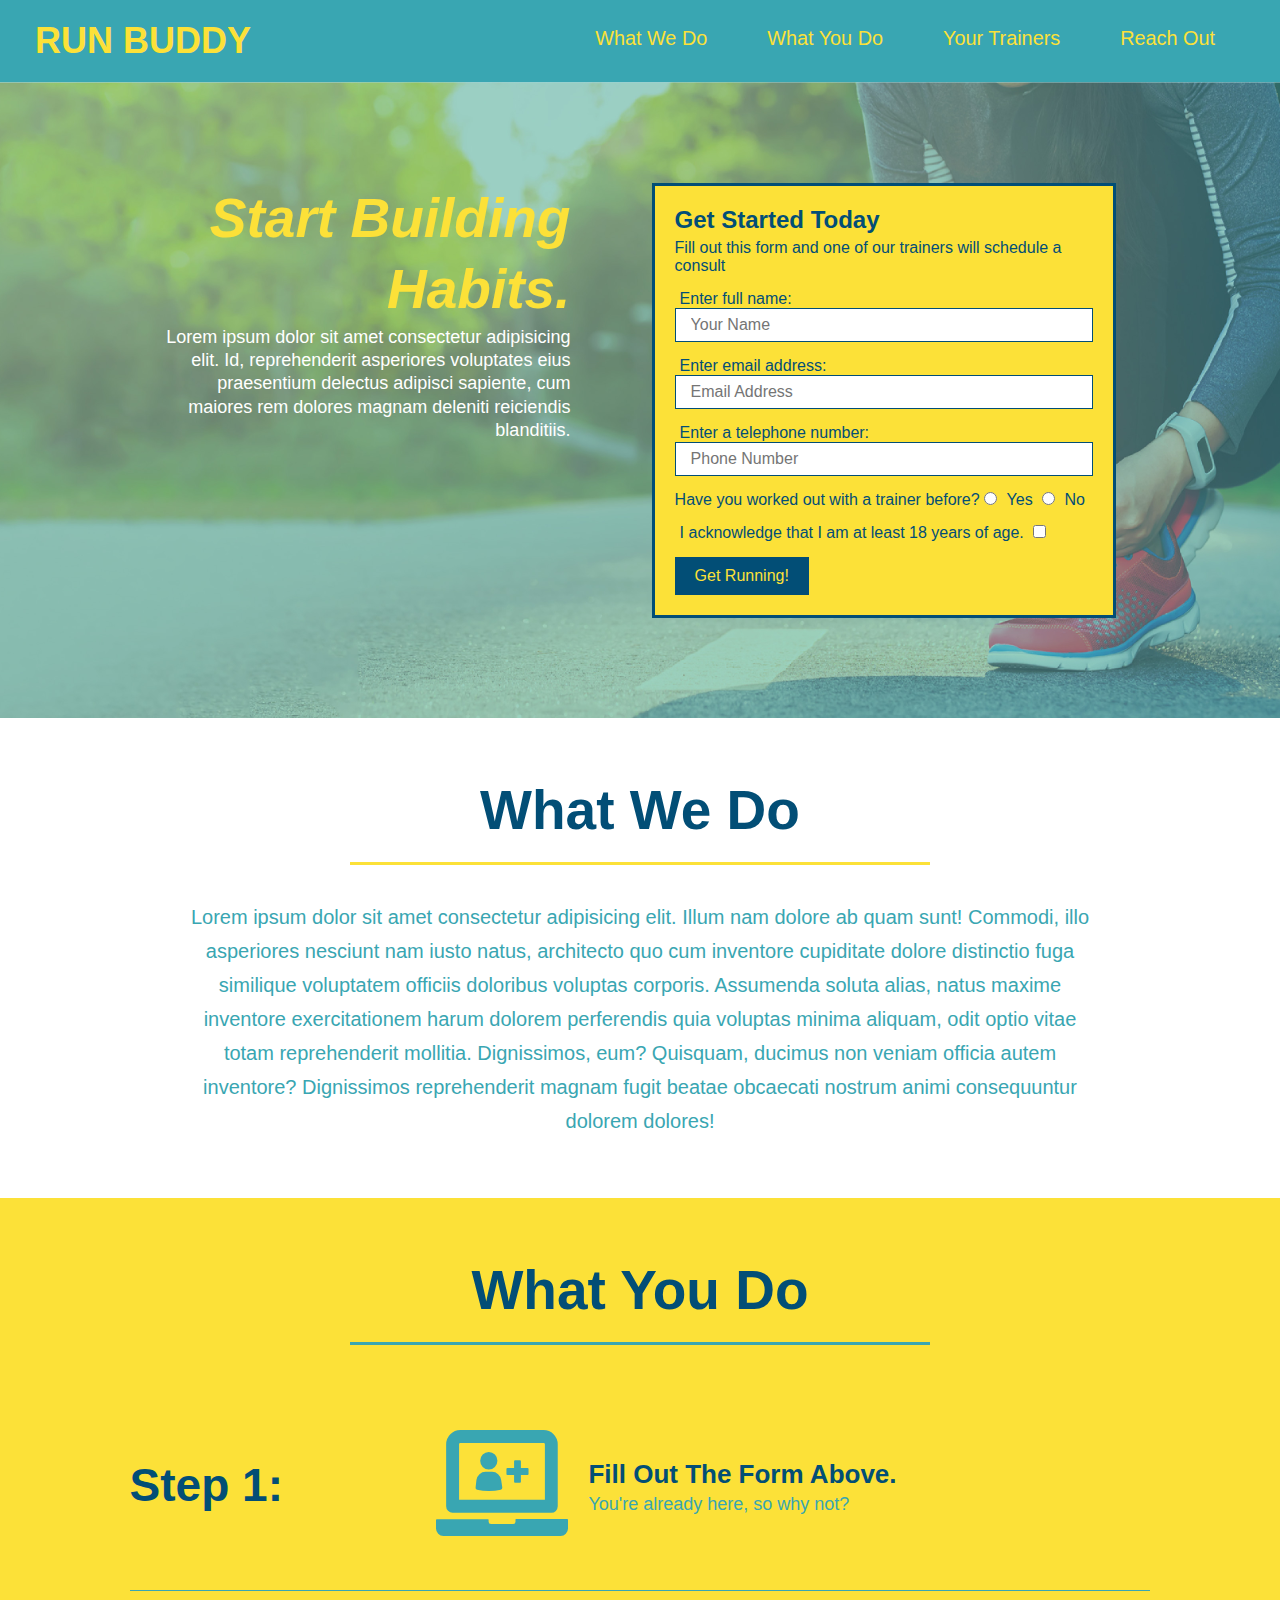
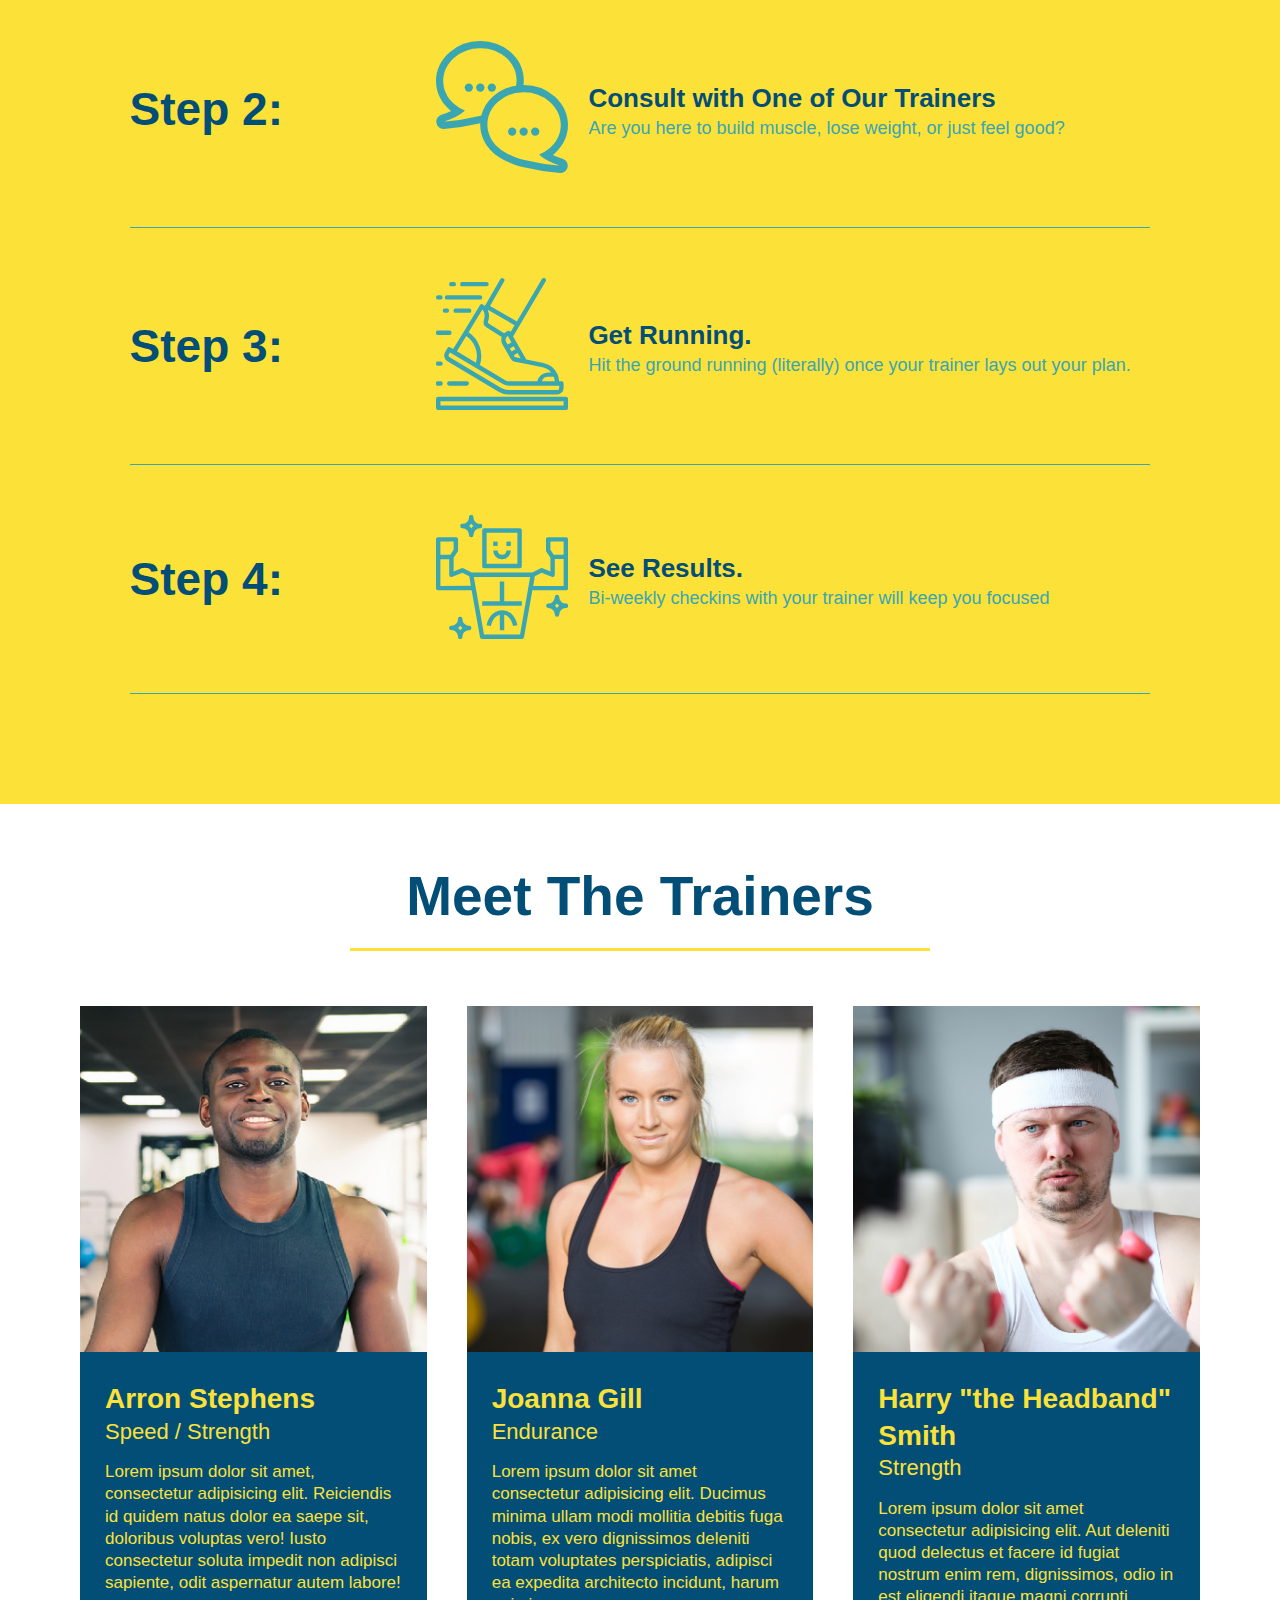
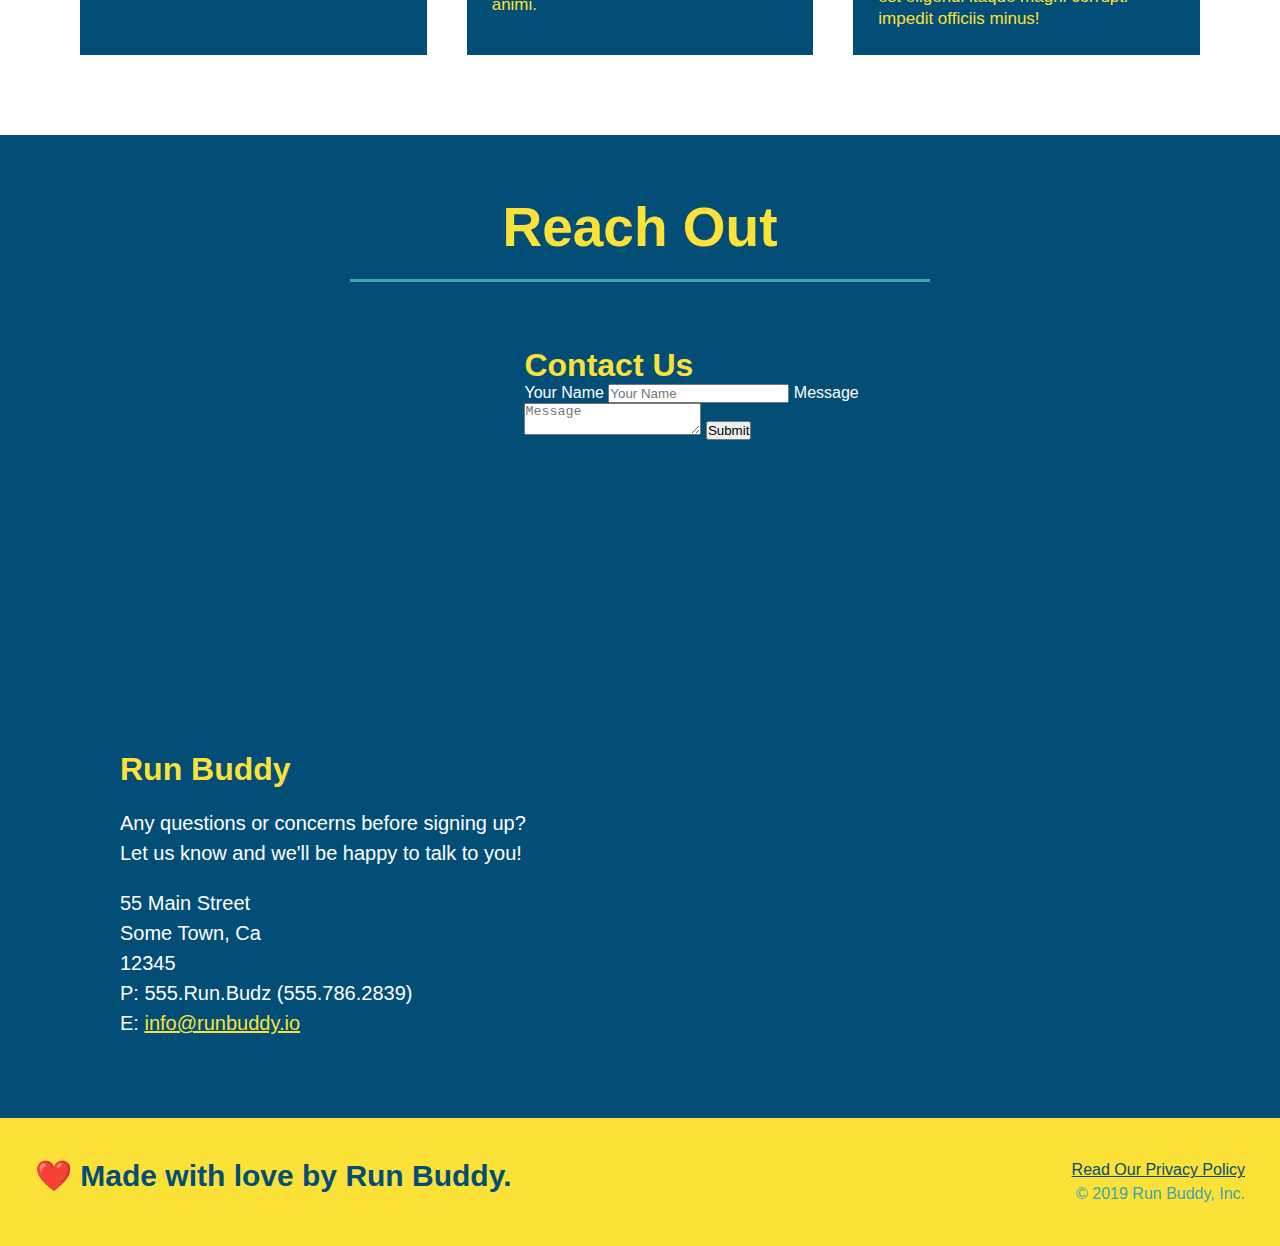
==== commit b002fca0: "add flexbox to trainers" ====
--- a/index.html
+++ b/index.html
@@ -177,45 +177,55 @@
 
     <!-- meet the trainers section -->
 
-    <section id="your-trainers" class="trainers">
-        <div class="flex-row">
-        <h2 class="section-title primary-border">
-            Meet The Trainers
-        </h2>
-        </div>
-        <article class="trainer">
-            <img src="./assets/images/trainer-1.jpg" alt="Aaron Stephens in his workout clothes, ready to pump iron." />
-            <div class="trainer-bio text-left">
-                <h3>Arron Stephens</h3>
-                <h4>Speed / Strength</h4>
-                <p>
-                    Lorem ipsum dolor sit amet, consectetur adipisicing elit. Reiciendis id quidem natus dolor ea saepe sit, doloribus voluptas vero! Iusto consectetur soluta impedit non adipisci sapiente, odit aspernatur autem labore!
-                </p>
-            </div>
-        </article>
-        <!--Secong Trainer Bio-->
-        <article class="trainer">
-            <div class="trainer-bio text-right">
-                <h3>Joanna Gill</h3>
-                <h4>Endurance</h4>
-                <p>
-                    Lorem ipsum dolor sit amet consectetur adipisicing elit. Ducimus minima ullam modi mollitia debitis fuga nobis, ex vero dignissimos deleniti totam voluptates perspiciatis, adipisci ea expedita architecto incidunt, harum animi.
-                </p>
-            </div>
-            <img src="./assets/images/trainer-2.jpg" alt="Joanna Gill cooling off after a workout" />
-        </article>
-        <!--Third Trainer Bio-->
-        <article class="trainer">
-            <img src="./assets/images/trainer-3.jpg" alt="Harry Smith wearing a headband and lifting comically small pink weights" />
-            <div class="trainer-bio text-left">
-                <h3>Harry "the Headband" Smith</h3>
-                <h4>Strength</h4>
-                <p>
-                    Lorem ipsum dolor sit amet consectetur adipisicing elit. Aut deleniti quod delectus et facere id fugiat nostrum enim rem, dignissimos, odio in est eligendi itaque magni corrupti impedit officiis minus!
-                </p>
-            </div>
-        </article>
-
+    <section id="your-trainers">
+        <div class="flex-row">
+            <h2 class="section-title primary-border">
+                Meet The Trainers
+            </h2>
+        </div>
+        <div class="trainers">
+            <article class="trainer">
+                <img src="./assets/images/trainer-1.jpg" alt="Aaron Stephens in his workout clothes, ready to pump iron." />
+                <div class="trainer-bio">
+                    <h3 class="trainer-name">Arron Stephens</h3>
+                    <h4 class="trainer-role">Speed / Strength</h4>
+                    <p>
+                        Lorem ipsum dolor sit amet, consectetur adipisicing elit. Reiciendis id quidem natus dolor ea saepe
+                        sit, doloribus voluptas vero! Iusto consectetur soluta impedit non adipisci sapiente, odit
+                        aspernatur autem labore!
+                    </p>
+                </div>
+            </article>
+            <!--Secong Trainer Bio-->
+            <article class="trainer">
+                <img src="./assets/images/trainer-2.jpg" alt="Joanna Gill cooling off after a workout" />
+                <div class="trainer-bio">
+                    <h3 class="trainer-name">Joanna Gill</h3>
+                    <h4 class="trainer-role">Endurance</h4>
+                    <p>
+                        Lorem ipsum dolor sit amet consectetur adipisicing elit. Ducimus minima ullam modi mollitia debitis
+                        fuga nobis, ex vero dignissimos deleniti totam voluptates perspiciatis, adipisci ea expedita
+                        architecto incidunt, harum animi.
+                    </p>
+                </div>
+    
+            </article>
+            <!--Third Trainer Bio-->
+            <article class="trainer">
+                <img src="./assets/images/trainer-3.jpg"
+                    alt="Harry Smith wearing a headband and lifting comically small pink weights" />
+                <div class="trainer-bio">
+                    <h3 class="trainer-name">Harry "the Headband" Smith</h3>
+                    <h4 class="trainer-role">Strength</h4>
+                    <p>
+                        Lorem ipsum dolor sit amet consectetur adipisicing elit. Aut deleniti quod delectus et facere id
+                        fugiat nostrum enim rem, dignissimos, odio in est eligendi itaque magni corrupti impedit officiis
+                        minus!
+                    </p>
+                </div>
+            </article>
+        </div>
+    
     </section>
 
     <!-- reach out section -->
--- a/assets/css/style.css
+++ b/assets/css/style.css
@@ -228,22 +228,28 @@
 
 
 .trainer {
-    width: 900px;
-    margin: 0 auto 30px auto;
+    margin: 20px;
     background: #024e76;
     color: #fce138;
-    overflow: auto;
+    flex: 1;
+}
+
+.trainers {
+    width: 100%;
+    margin: 0 auto;
+    display: flex;
+    flex-wrap: wrap;
+    justify-content: space-around;
 }
 
 .trainer img {
-    width: 35%;
-    float: left;
+    width: 100%;
+    
 }
 
 .trainer-bio {
-    padding: 35px;
-    float: left;
-    width: 65%;
+    padding: 25px;
+    line-height: 1.3;
 }
 
 .text-left {
@@ -255,19 +261,19 @@
 }
 
 .trainer-bio h3 {
-    font-size: 32px;
-    margin-bottom: 8px;
+    font-size: 28px;
+   
 }
 
 .trainer-bio h4 {
     font-weight: normal;
-    font-size: 26px;
-    margin-bottom: 25px;
+    font-size: 22px;
+    margin-bottom: 15px;
 }
 
 .trainer-bio p {
     font-size: 17px;
-    line-height: 1.3;
+   
 }
 
 .contact {
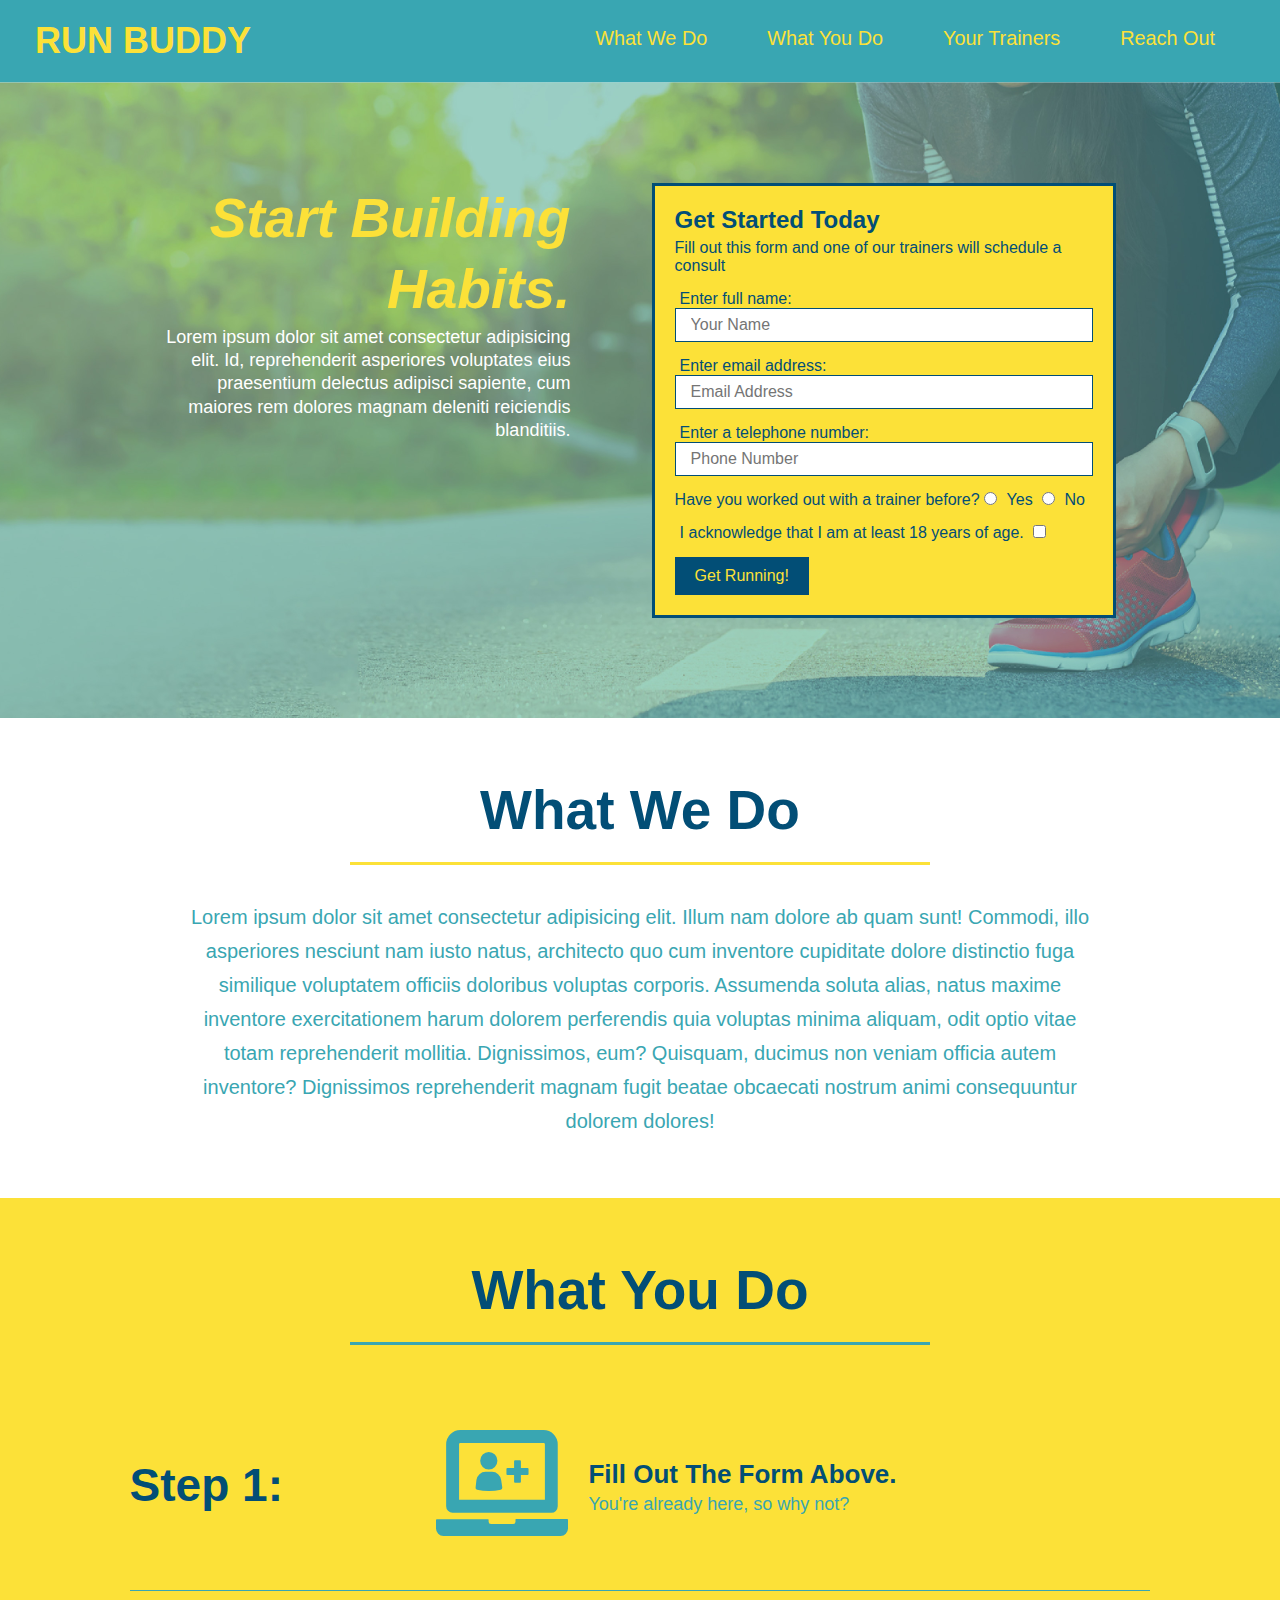
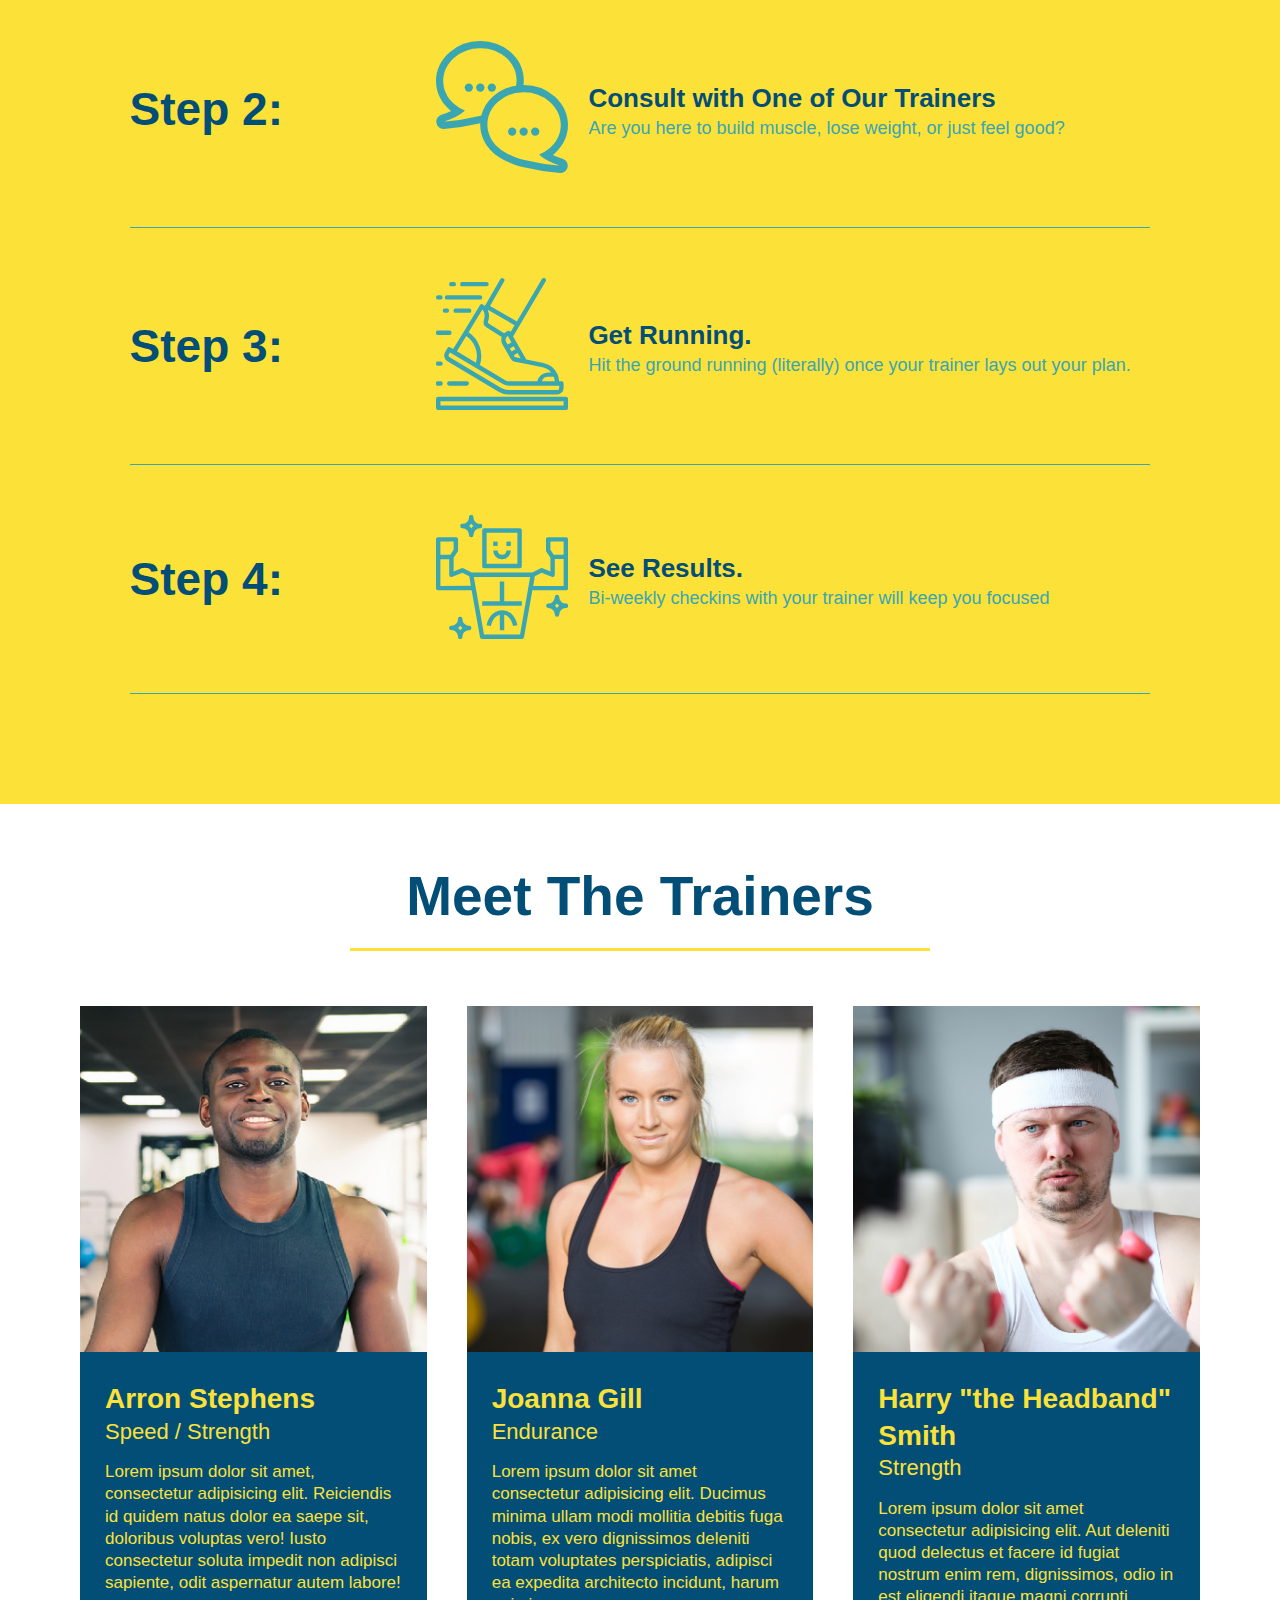
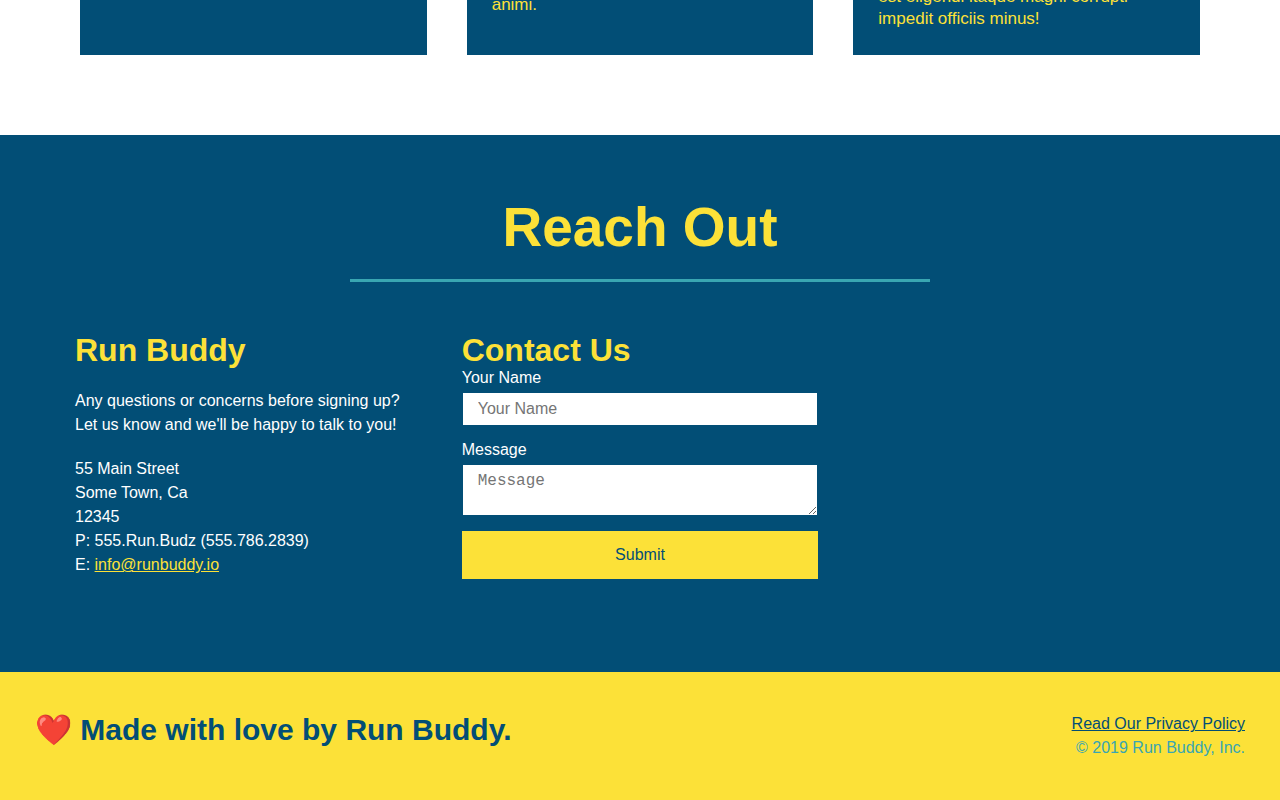
==== commit 583e94d9: "finished feature/flexbox" ====
--- a/index.html
+++ b/index.html
@@ -229,48 +229,53 @@
     </section>
 
     <!-- reach out section -->
-
-    <section id="reach-out" class="contact">
-        <div class="flex-row">
+<section id="reach-out" class="contact">
+    <div class="flex-row">
         <h2 class="section-title secondary-border">Reach Out</h2>
-        </div>
-        <div class="contact-info">
-            <iframe src="https://www.google.com/maps/embed?pb=!1m18!1m12!1m3!1d2793.782365047268!2d-122.56208694869922!3d45.5547034353179!2m3!1f0!2f0!3f0!3m2!1i1024!2i768!4f13.1!3m3!1m2!1s0x5495a3fcd3705af5%3A0xd27394bd0dbdc90b!2s9943%20NE%20Campaign%20St%2C%20Portland%2C%20OR%2097220!5e0!3m2!1sen!2sus!4v1657655370206!5m2!1sen!2sus"
-            style="border:0;" 
-            allowfullscreen="" 
-            loading="lazy" 
-            referrerpolicy="no-referrer-when-downgrade">
-            </iframe>
-            <div class="contact-form">
-                <h3>Contact Us</h3>
-                <form>
-                    <label for="contact-name">Your Name</label>
-                    <input type="text" id="contact-name" placeholder="Your Name" />
-
-                    <label for="contact-message">Message</label>
-                    <textarea id="contact-message" placeholder="Message"></textarea>
-
-                    <button type="submit">Submit</button>
-                </form>
-            </div>
-            <div>
+    </div>
+    <div class="contact-info">
+        <div>
             <h3>Run Buddy</h3>
             <p>
                 Any questions or concerns before signing up?
                 <br />
                 Let us know and we'll be happy to talk to you!
             </p>
+
             <address>
-                55 Main Street <br/>
-                Some Town, Ca <br/>
+                55 Main Street <br />
+                Some Town, Ca <br />
                 12345<br />
-                P: 555.Run.Budz (555.786.2839)<br/>
+                P: 555.Run.Budz (555.786.2839)<br />
                 E: <a href="mailto:info@runbuddy.io">info@runbuddy.io</a>
             </address>
-            </div>
-        </div>
-
-    </section>
+        
+        </div>
+
+        <div class="contact-form">
+            <h3>Contact Us</h3>
+            <form>
+                <label for="contact-name">Your Name</label>
+                <input type="text" id="contact-name" placeholder="Your Name" />
+
+                <label for="contact-message">Message</label>
+                <textarea id="contact-message" placeholder="Message"></textarea>
+
+                <button type="submit">Submit</button>
+            </form>
+        </div>
+
+        <iframe
+            src="https://www.google.com/maps/embed?pb=!1m18!1m12!1m3!1d2793.782365047268!2d-122.56208694869922!3d45.5547034353179!2m3!1f0!2f0!3f0!3m2!1i1024!2i768!4f13.1!3m3!1m2!1s0x5495a3fcd3705af5%3A0xd27394bd0dbdc90b!2s9943%20NE%20Campaign%20St%2C%20Portland%2C%20OR%2097220!5e0!3m2!1sen!2sus!4v1657655370206!5m2!1sen!2sus"
+            style="border:0;" allowfullscreen="" loading="lazy" referrerpolicy="no-referrer-when-downgrade">
+        </iframe>
+
+
+    </div>
+
+
+
+</section>
 
     <!-- footer -->
 
--- a/assets/css/style.css
+++ b/assets/css/style.css
@@ -281,21 +281,27 @@
     background: #024e76;
 }
 
+.contact-info {
+    display: flex;
+    justify-content: space-between;
+    flex-wrap: wrap;
+}
+
+.contact-info > * {
+    flex: 1;
+    margin: 15px;
+}
+
 .contact h2 {
     color: #fce138;
 }
 
 .contact-info iframe {
-    width: 400px;
-    height: 400px;
+   
 }
 
 .contact-info div {
-    width: 410px;
-    display: inline-block;
-    vertical-align: top;
-    text-align: left;
-    margin: 30px 0 0 60px;
+
     color: white;
 }
 
@@ -308,10 +314,31 @@
 .contact-info address {
     margin: 20px 0;
     line-height: 1.5;
-    font-size: 20px;
+    font-size: 16px;
     font-style: normal;
 }
 
+.contact-form input, .contact-form textarea {
+    border: 1px solid #024e76;
+    display: block;
+    padding: 7px 15px;
+    font-size: 16px;
+    color: #024e76;
+    width: 100%;
+    margin-bottom: 15px;
+    margin-top: 5px;
+}
+
+.contact-form button {
+    width: 100%;
+    border: none;
+    background: #fce138;
+    color: #024e76;
+    text-align: center;
+    padding: 15px 0;
+    font-size: 16px;
+}
+
 .contact-info a {
     color: #fce138;
 }
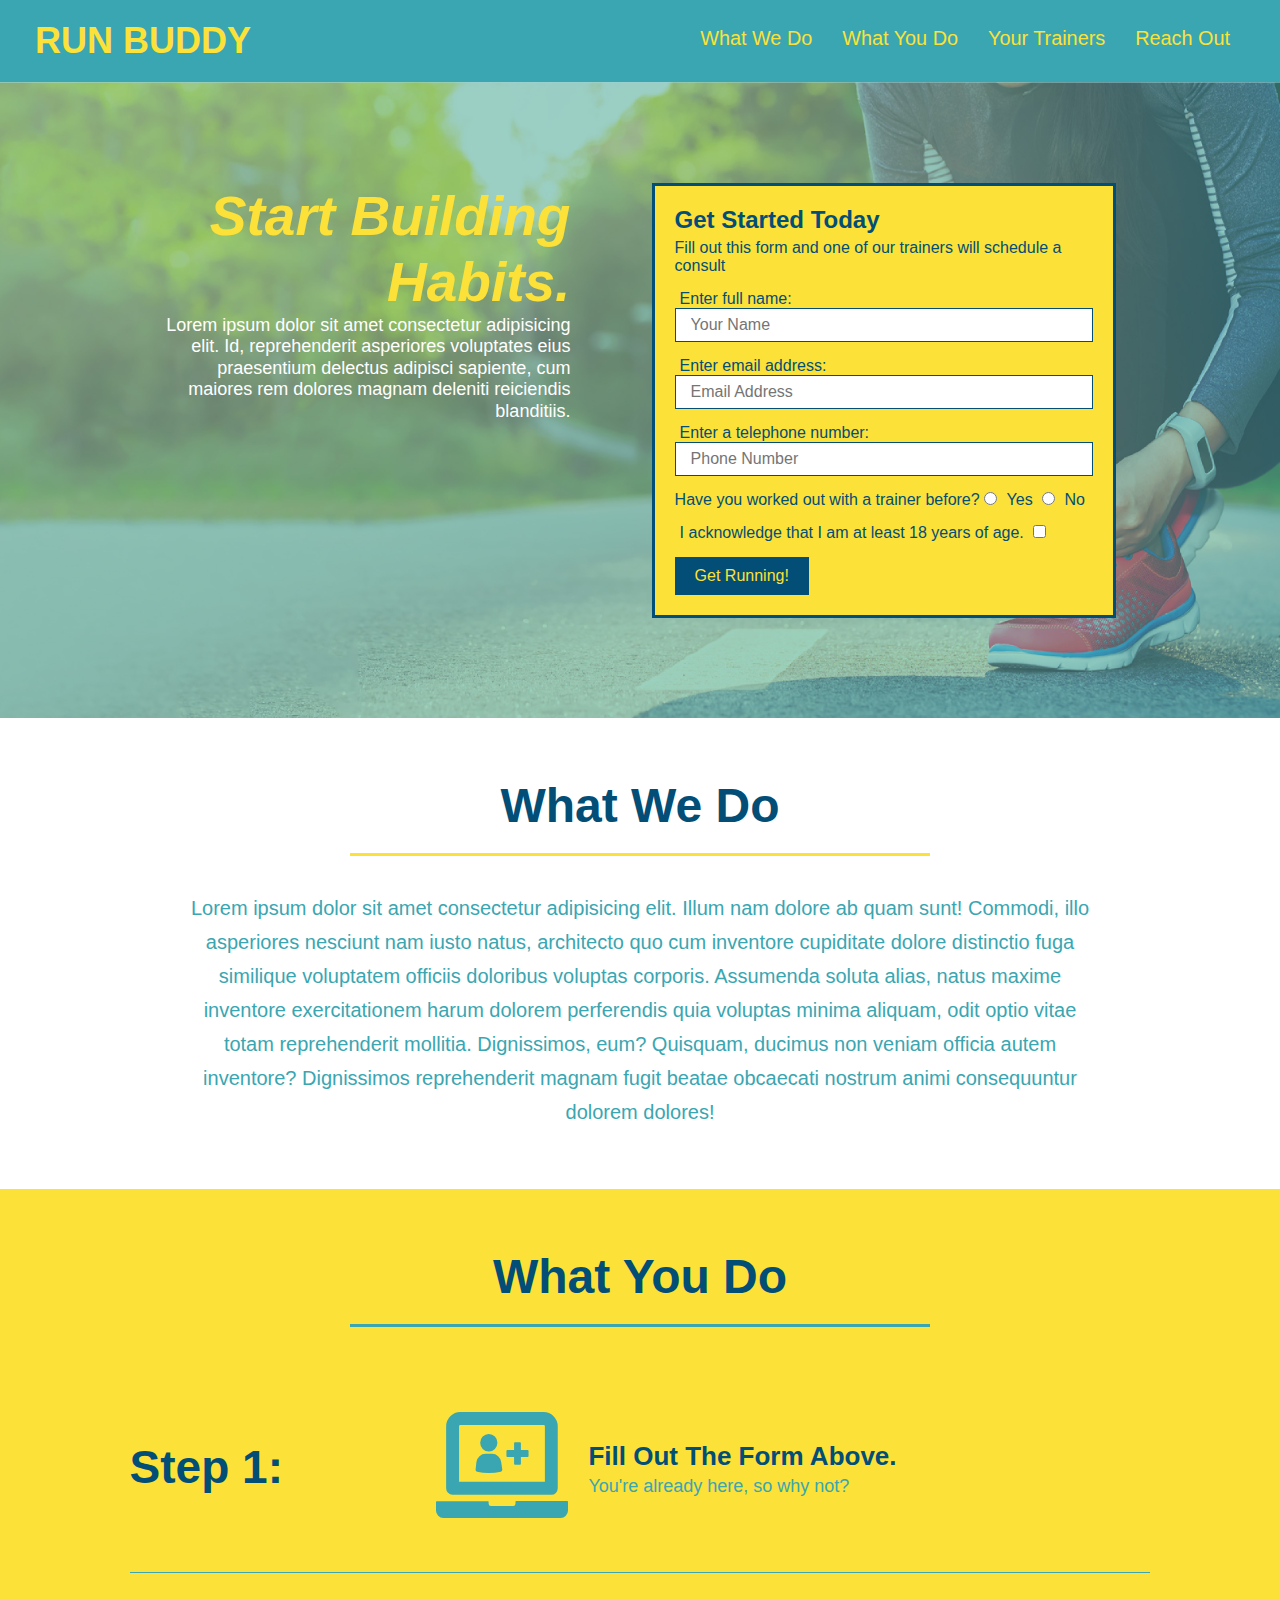
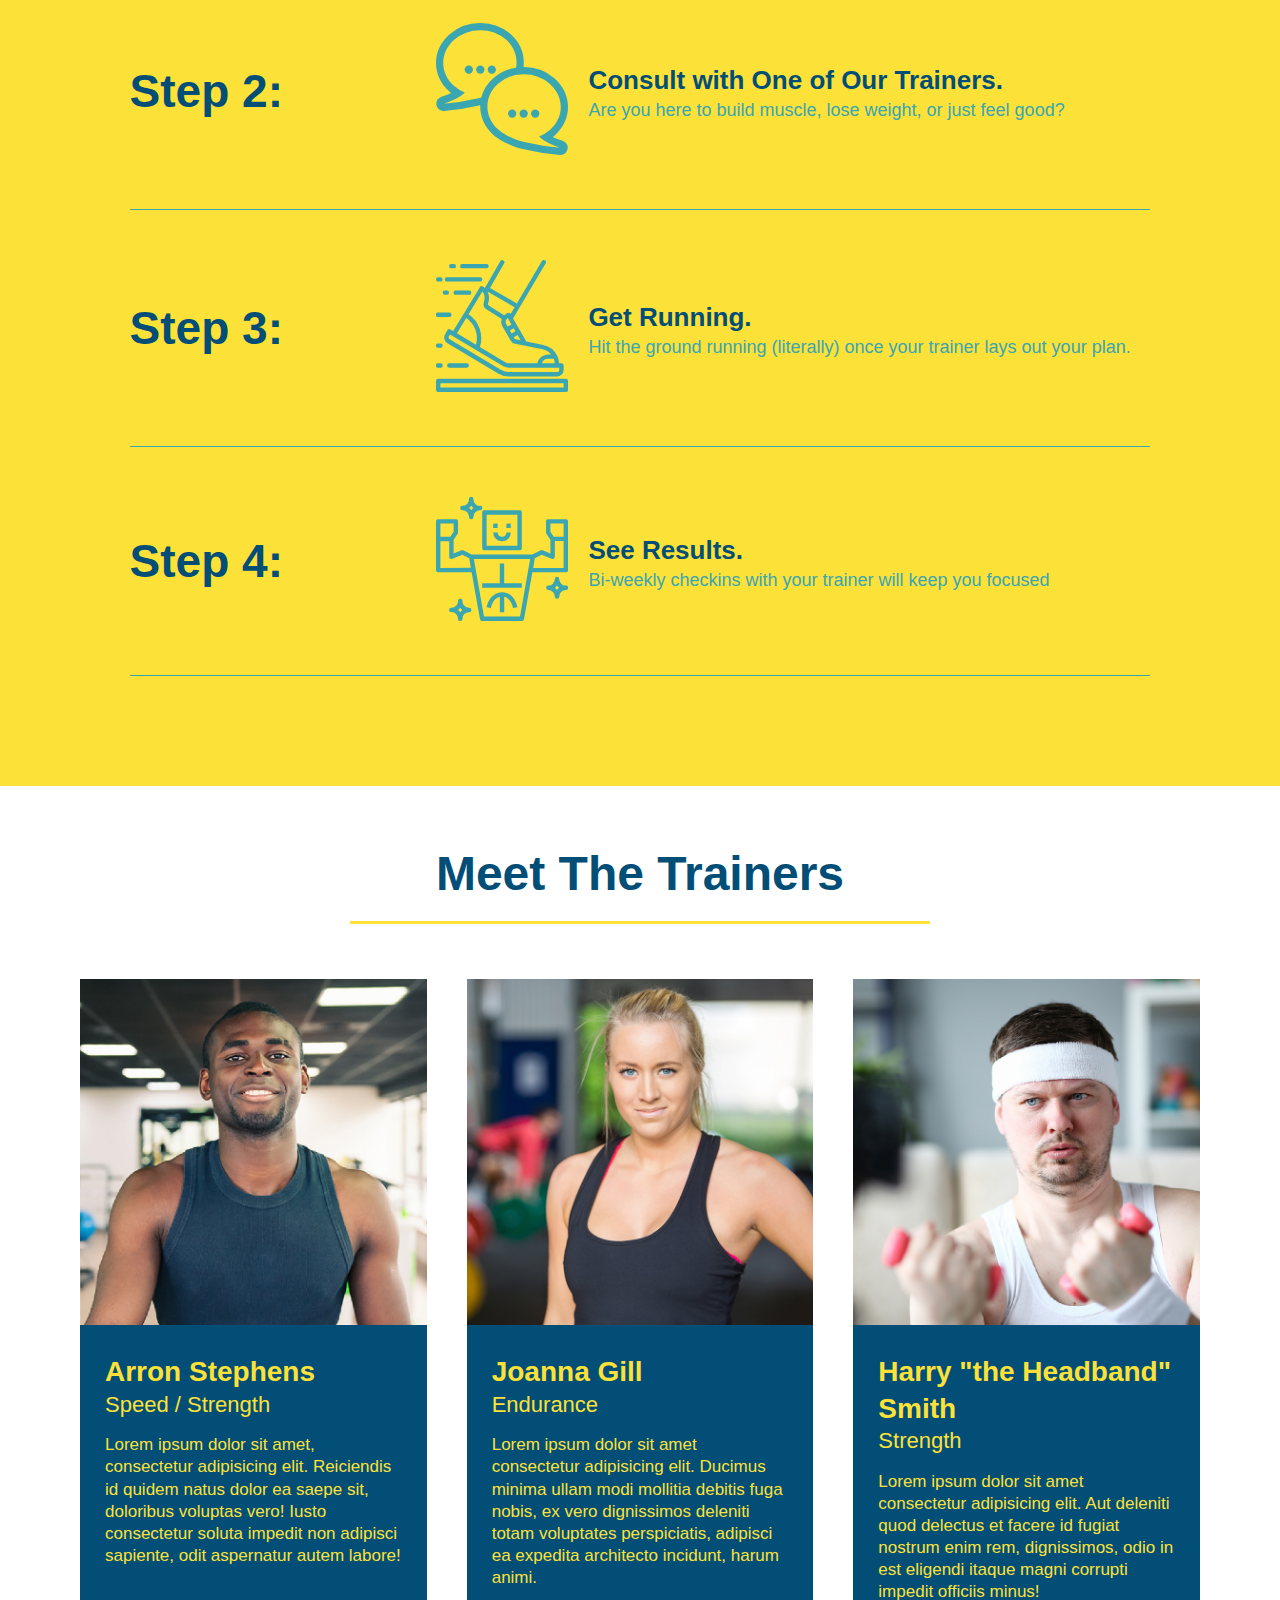
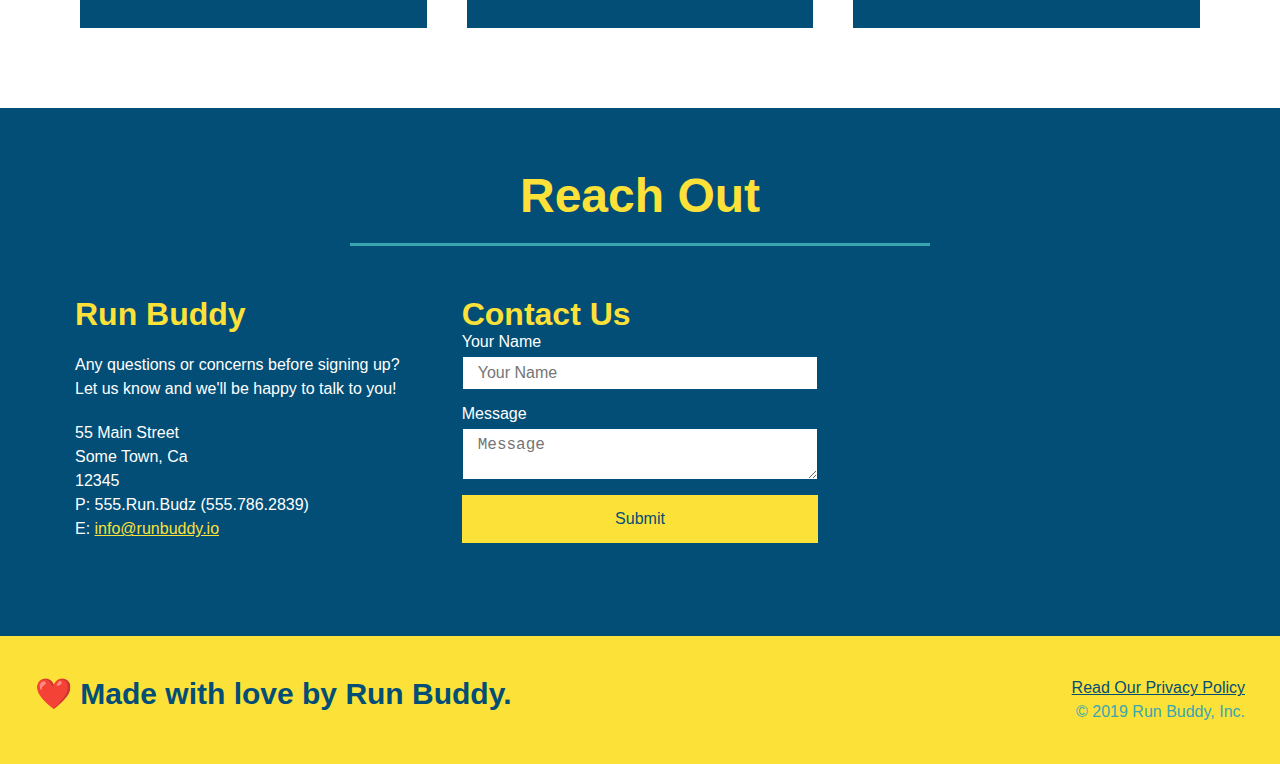
==== commit 3ccf22d9: "added media queries" ====
--- a/index.html
+++ b/index.html
@@ -4,6 +4,7 @@
 
     <head>
         <link rel="stylesheet" href="./assets/css/style.css" />
+        <meta name="viewport" content="width=device-width, initial-scale=1.0" />
         <meta charset="UTF-8" />
         <title> Run Buddy</title>
     </head>
@@ -141,7 +142,7 @@
                     <img src="./assets/images/step-2.svg" alt="" />
                 </div>
                 <div class="step-text">
-                    <h4>Consult with One of Our Trainers</h4>
+                    <h4>Consult with One of Our Trainers.</h4>
                     <p>Are you here to build muscle, lose weight, or just feel good?</p>
                 </div>
             </div>
--- a/assets/css/style.css
+++ b/assets/css/style.css
@@ -43,7 +43,7 @@
 }
 
 header nav ul li a {
-    margin: 0 30px;
+    padding: 10px 15px;
     font-weight: lighter;
     font-size: 1.55vw;
 }
@@ -85,6 +85,7 @@
     background-image: url("../images/hero-bg.jpg");
     background-size: cover;
     background-position: center;
+    align-items: flex-start;
 
 }
 
@@ -94,7 +95,7 @@
     margin: 3.5%;
     color: #fff;
     font-size: 18px;
-    line-height: 1.3;
+    line-height: 1.2;
 }
 
 .hero-cta h2 {
@@ -157,7 +158,7 @@
     text-align: center;
     margin: 0 auto 35px auto;
     width: 50%;
-    font-size: 55px;
+    font-size: 48px;
     color: #024e76;
     border-bottom: 3px solid;
 }
@@ -296,9 +297,6 @@
     color: #fce138;
 }
 
-.contact-info iframe {
-   
-}
 
 .contact-info div {
 
@@ -345,4 +343,24 @@
 
 .flex-row {
     display: flex;
-}+}
+
+/* MEDIA QUERY FOR SMALLER DESKTOP SCREENS AND SMALLER */
+
+@media screen and (max-width: 980px) {
+
+    
+}
+
+/* MEDIA QUERY FOR TABLETS AND SMALLER */
+
+@media screen and (max-width: 768px)   {
+
+    
+}
+
+/* MEDIA QUERY FOR MOBILE PHONES AND SMALLER */
+
+@media screen and (max-width: 575px) {
+  
+}
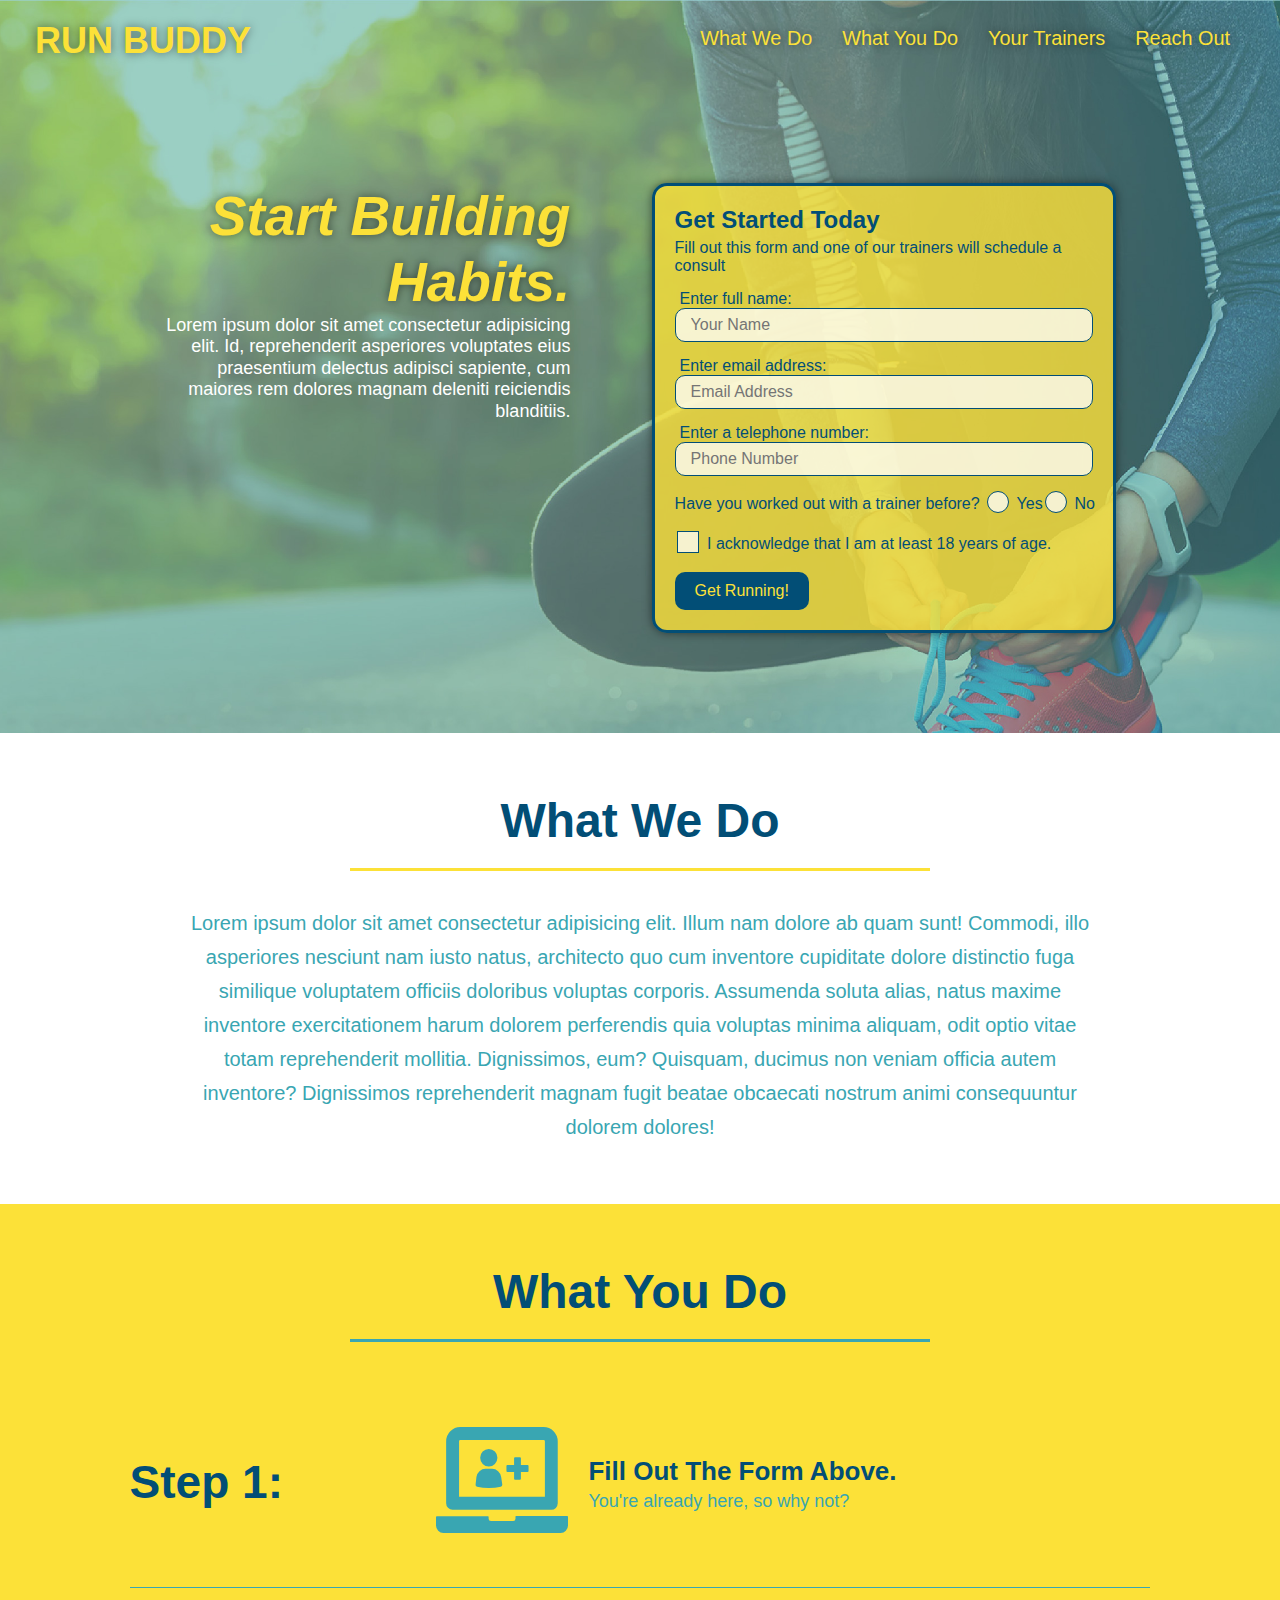
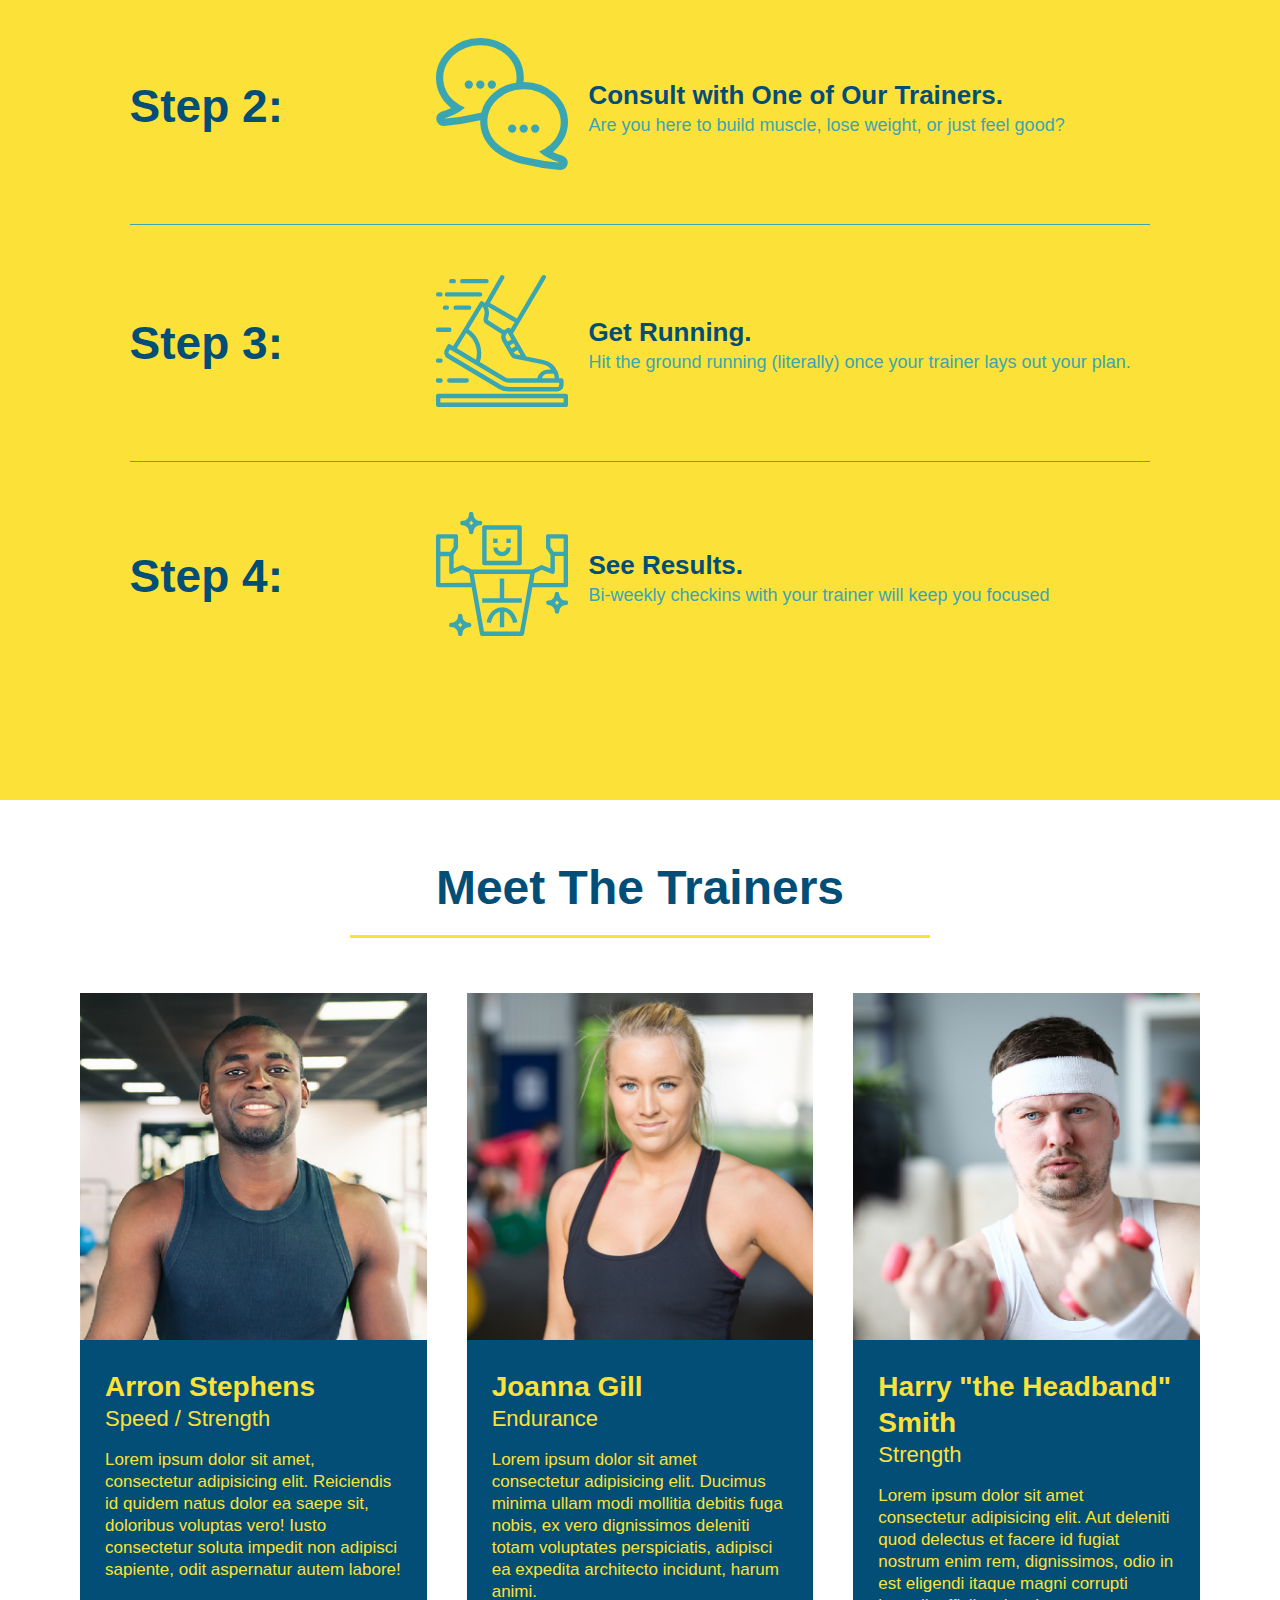
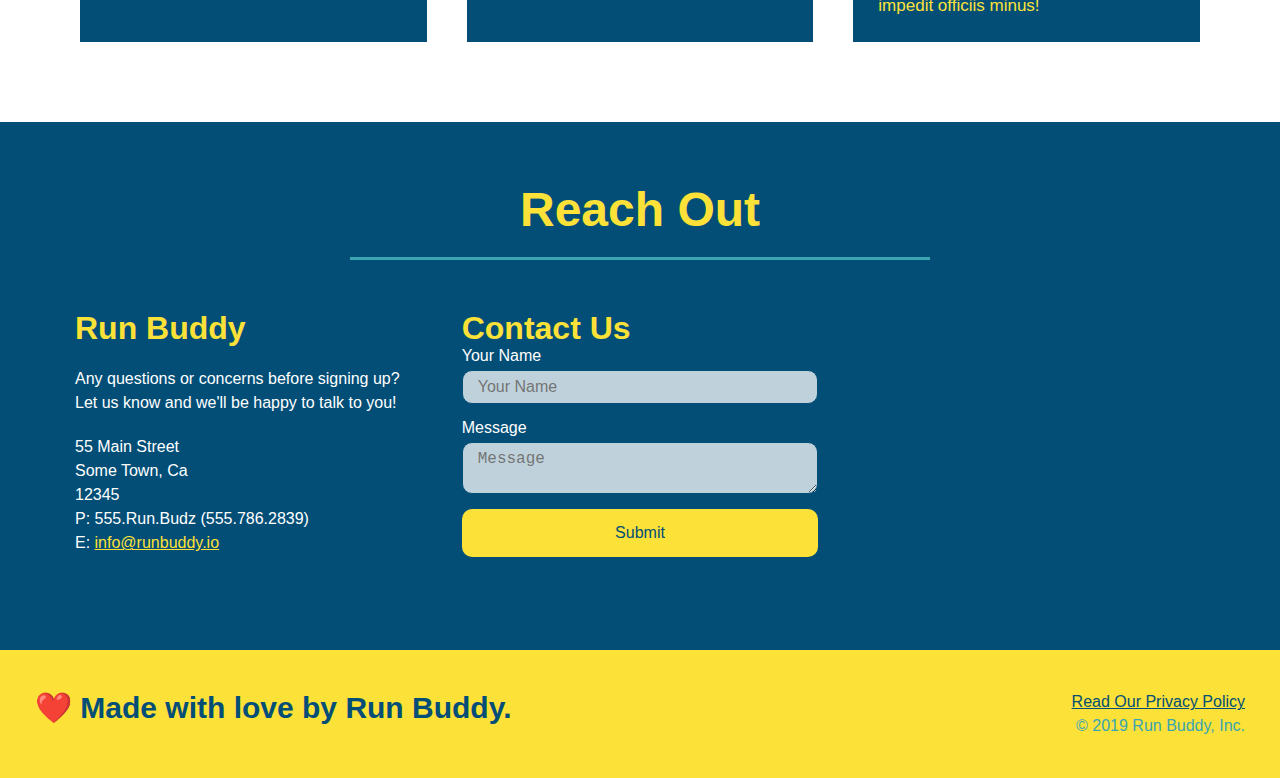
==== commit 97b741ad: "final css touches" ====
--- a/index.html
+++ b/index.html
@@ -79,16 +79,22 @@
                 <input type="tel" placeholder="Phone Number" name="phone" id="phone" class="form-input" />
                 <p>
                     Have you worked out with a trainer before?
+                    <span class="radio-wrapper">
                     <input type="radio" name="trainer-confirm" id="trainer-yes" />
                     <label for="trainer-yes">Yes</label>
+                    </span>
+                    <span class="radio-wrapper">
                     <input type="radio" name="trainer-confirm" id="trainer-no" />
                     <label for="trainer-no">No</label>
+                    </span>
                 </p>
                 <p>
+                    <span class="checkbox-wrapper">
+                        <input type="checkbox" name="age-confirm" id="checkbox" />
                     <label for="checkbox" >
                         I acknowledge that I am at least 18 years of age.
                     </label>
-                    <input type="checkbox" name="age-confirm" id="checkbox" />
+                    </span>
                 </p>
                 <button type="submit">
                     Get Running!
--- a/assets/css/style.css
+++ b/assets/css/style.css
@@ -1,3 +1,10 @@
+:root {
+    --primary-color: #fce138;
+    --secondary-color: #024e76;
+    --tertiary-color: #39a6b2;
+
+}
+
 * {
     margin: 0;
     padding: 0;
@@ -5,29 +12,38 @@
 }
 
 body {
-    color: #39a6b2;
+    color: var(--tertiary-color);
     font-family: Helvetica, arial, sans-serif;
 }
 
 header {
     display: flex;
     padding: 20px 35px;
-    background-color: #39a6b2;
+    background-color: var(--tertiary-color);
     justify-content: space-between;
     flex-wrap: wrap;
+    position: -webkit-sticky;
+    position: sticky;
+    top: 0;
+    background-image: url("../images/hero-bg.jpg");
+    background-size: cover;
+    background-position: 80%;
+    background-attachment: fixed;
+    z-index: 9999;
 }
 
 header h1 {
     font-weight: bold;
     font-size: 36px;
-    color: #fce138;
+    color: var(--primary-color);
     margin: 0;
+    text-shadow: 0 0 10px rgba(0, 0, 0, 0.5);
 
 }
 
 header a {
     text-decoration: none;
-    color: #fce138;
+    color: var(--primary-color);
 }
 
 header nav {
@@ -46,20 +62,28 @@
     padding: 10px 15px;
     font-weight: lighter;
     font-size: 1.55vw;
+    text-shadow: 0 0 10px rgba(0, 0, 0, 0.5);
+}
+
+header nav ul li a:hover {
+    background: var(--primary-color);
+    color: var(--secondary-color);
+    border-radius: 15px;
+    text-shadow: none;
 }
 
 footer {
     display: flex;
     justify-content: space-between;
     flex-wrap: wrap;
-    background: #fce138;
+    background: var(--primary-color);
     width: 100%;
     padding: 40px 35px;
 }
 
 footer h2 {
 
-    color: #024e76;
+    color: var(--secondary-color);
     font-size: 30px;
     margin: 0;
 }
@@ -71,7 +95,7 @@
 }
 
 footer a {
-    color: #024e76;
+    color: var(--secondary-color);
 }
 
 section {
@@ -84,7 +108,8 @@
     flex-wrap: wrap;
     background-image: url("../images/hero-bg.jpg");
     background-size: cover;
-    background-position: center;
+    background-position: 80%;
+    background-attachment: fixed;
     align-items: flex-start;
 
 }
@@ -101,16 +126,19 @@
 .hero-cta h2 {
     font-style: italic;
     font-size: 55px;
-    color: #fce138;
+    color: var(--primary-color);
+    text-shadow: 0 0 10px rgba(0, 0, 0, 0.5);
 }
 
 .hero-form {
-    background-color: #fce138;
+    background-color: rgba(252, 225, 56, 0.8);
     padding: 20px;
-    color: #024e76;
-    border: solid 3px #024e76;
+    color: var(--secondary-color);
+    border: solid 3px var(--secondary-color);
     width: 40%;
     margin: 3.5%;
+    box-shadow: 0 0 10px rgba(0, 0, 0, 0.5);
+    border-radius: 15px;
 }
 
 .hero-form h3 {
@@ -123,13 +151,80 @@
 }
 
 .form-input {
-    border: 1px solid #024e76;
+    border: 1px solid var(--secondary-color);
     display: block;
     padding: 7px 15px;
     font-size: 16px;
-    color: #024e76;
+    color: var(--secondary-color);
     width: 100%;
     margin-bottom: 15px;
+    border-radius: 10px;
+    background-color: rgba(255, 255, 255, 0.75);
+}
+
+.form-input:focus {
+    background-color: rgba(255, 255, 255, 1);
+    outline: none;
+}
+
+.checkbox-wrapper input, .radio-wrapper input {
+    opacity: 0;
+}
+
+.checkbox-wrapper input + label::after,
+.radio-wrapper input + label::after {
+  content: none;
+}
+
+.checkbox-wrapper input:checked + label::after,
+.radio-wrapper input:checked + label::after {
+  content: "";
+}
+
+.checkbox-wrapper label, .radio-wrapper label {
+    position: relative;
+    left: 10px; 
+    margin: 10px;
+    line-height: 1.6;
+}
+
+.checkbox-wrapper label::before, .radio-wrapper label::before {
+    content: "";
+    height: 20px;
+    width: 20px;
+    background: rgba(255, 255, 255, 0.75);
+    border: 1px solid var(--secondary-color);
+    position: absolute;
+    top: -4px;
+    left: -30px;
+}
+
+.radio-wrapper label::before {
+    border-radius: 50%;
+}
+
+.radio-wrapper label::after {
+    content: "";
+    width: 20px;
+    height: 20px;
+    border-radius: 50%;
+    background: var(--secondary-color);
+    position: absolute;
+    left: -29px;
+    top: -3px;
+    background-image: radial-gradient(circle, var(--tertiary-color), var(--secondary-color));
+}
+
+.checkbox-wrapper label::after {
+    content: "";
+    height: 6px;
+    width: 14px;
+    border-left: 2px solid var(--secondary-color);
+    border-bottom: 2px solid var(--secondary-color);
+    position: absolute;
+    left: -26px;
+    top: 1px;
+    transform: rotate(-58deg);
 }
 
 .hero-form label {
@@ -137,16 +232,21 @@
 }
 
 .hero-form button {
-    color: #fce138;
-    background-color: #024e76;
+    color: var(--primary-color);
+    background-color: var(--secondary-color);
     border: none;
     padding: 10px 20px;
     font-size: 16px;
+    border-radius: 10px;
+}
+
+.hero-form button:hover {
+    background-color: var(--tertiary-color);
 }
 
 .intro p {
     line-height: 1.7;
-    color: #39a6b2;
+    color: var(--tertiary-color);
     width: 80%;
     font-size: 20px;
     margin: 0 auto;
@@ -159,27 +259,31 @@
     margin: 0 auto 35px auto;
     width: 50%;
     font-size: 48px;
-    color: #024e76;
+    color: var(--secondary-color);
     border-bottom: 3px solid;
 }
 
 .primary-border {
-    border-color: #fce138;
+    border-color: var(--primary-color);
 }
 
 .secondary-border {
-    border-color: #39a6b2;
+    border-color: var(--tertiary-color);
 }
 
 .step {
     margin: 50px auto;
     padding-bottom: 50px;
     width: 88%;
-    border-bottom: 1px solid #39a6b2;
+    border-bottom: 1px solid var(--tertiary-color);
     display: flex;
     flex-wrap: wrap;
     align-items: center;
     justify-content: space-between;
+}
+
+.step:last-child {
+    border-bottom: none;
 }
 
 .step-info {
@@ -204,12 +308,12 @@
 
 .steps {
 
-    background: #fce138;
+    background: var(--primary-color);
 }
 
 
 .step h3 {
-    color: #024e76;
+    color: var(--secondary-color);
     font-size: 46px;
     flex: 1 30%;
 
@@ -217,21 +321,21 @@
 }
 
 .step-text p {
-    color: #39a6b2;
+    color: var(--tertiary-color);
     font-size: 18px;
 }
 
 .step-text h4 {
     font-size: 26px;
     line-height: 1.5;
-    color: #024e76;
+    color: var(--secondary-color);
 }
 
 
 .trainer {
     margin: 20px;
-    background: #024e76;
-    color: #fce138;
+    background: var(--secondary-color);
+    color: var(--primary-color);
     flex: 1;
 }
 
@@ -279,7 +383,7 @@
 
 .contact {
 
-    background: #024e76;
+    background: var(--secondary-color);
 }
 
 .contact-info {
@@ -294,7 +398,7 @@
 }
 
 .contact h2 {
-    color: #fce138;
+    color: var(--primary-color);
 }
 
 
@@ -304,7 +408,7 @@
 }
 
 .contact-info h3 {
-    color: #fce138;
+    color: var(--primary-color);
     font-size: 32px;
 }
 
@@ -317,28 +421,41 @@
 }
 
 .contact-form input, .contact-form textarea {
-    border: 1px solid #024e76;
+    border: 1px solid var(--secondary-color);
     display: block;
     padding: 7px 15px;
     font-size: 16px;
-    color: #024e76;
+    color: var(--secondary-color);
     width: 100%;
     margin-bottom: 15px;
     margin-top: 5px;
+    border-radius: 10px;
+    background-color: rgba(255, 255, 255, 0.75);
+}
+
+.contact-form input:focus, .contact-form textarea:focus {
+    background-color: rgba(255, 255, 255, 1);
+    outline: none;
 }
 
 .contact-form button {
     width: 100%;
     border: none;
-    background: #fce138;
-    color: #024e76;
+    background: var(--primary-color);
+    color: var(--secondary-color);
     text-align: center;
     padding: 15px 0;
     font-size: 16px;
+    border-radius: 10px;
+}
+
+.contact-form button:hover {
+    color: var(--primary-color);
+    background: var(--tertiary-color);
 }
 
 .contact-info a {
-    color: #fce138;
+    color: var(--primary-color);
 }
 
 .flex-row {
@@ -348,19 +465,115 @@
 /* MEDIA QUERY FOR SMALLER DESKTOP SCREENS AND SMALLER */
 
 @media screen and (max-width: 980px) {
-
+    header {
+        padding-bottom: 0;
+        justify-content: center;
+        position: relative;
+    }
+
+    header h1 {
+        width: 100%;
+        text-align: center;
+    }
     
+    header nav ul {
+        margin-top: 20px;
+        width: 100%;
+        justify-content: center;
+    }
+
+    header nav ul li a {
+        font-size: 20px;
+    }
+
+    footer h2, footer div {
+        text-align: center;
+        width: 100%;
+    }
+
+    .hero-cta, .hero-form {
+        width: 100%;
+    }
+
+    .hero-cta {
+        text-align: center;
+    }
+
+    .section-title {
+        width: 80%;
+    }
+
+    .trainer {
+        flex: 0 70%;
+    }
+
+    .contact-info iframe {
+        flex: 1 100%;
+    }
+    
 }
 
 /* MEDIA QUERY FOR TABLETS AND SMALLER */
 
 @media screen and (max-width: 768px)   {
 
+    section {
+        padding: 30px 15px;
+    }
+
+    .step h3 {
+        flex: 1 100%;
+        text-align: center;
+    }
+
+    .step-info {
+        flex: 2 100%;
+        text-align: center;
+        justify-content: center;
+    }
+
+    .step-img {
+        flex: 0 32%;
+        margin-right: 0;
+        margin-top: 15px;
+        margin-bottom: 15px;
+    }
+
+    .step-text {
+        flex: 100%;
+    }
     
 }
 
 /* MEDIA QUERY FOR MOBILE PHONES AND SMALLER */
 
 @media screen and (max-width: 575px) {
+
+    .hero-form button {
+        width: 100%;
+
+        .section-title {
+            width: 95%;
+        }
+
+        .intro p {
+            width: 100%;
+        }
+
+        .trainer {
+            flex: 0 100%;
+        }
+        .contact-info {
+            text-align: center;
+        }
+
+        .contact-info > * {
+            flex: 0 100%;
+        }
+
+        .contact-form {
+            order: 3;
+        }
+    }
   
 }
